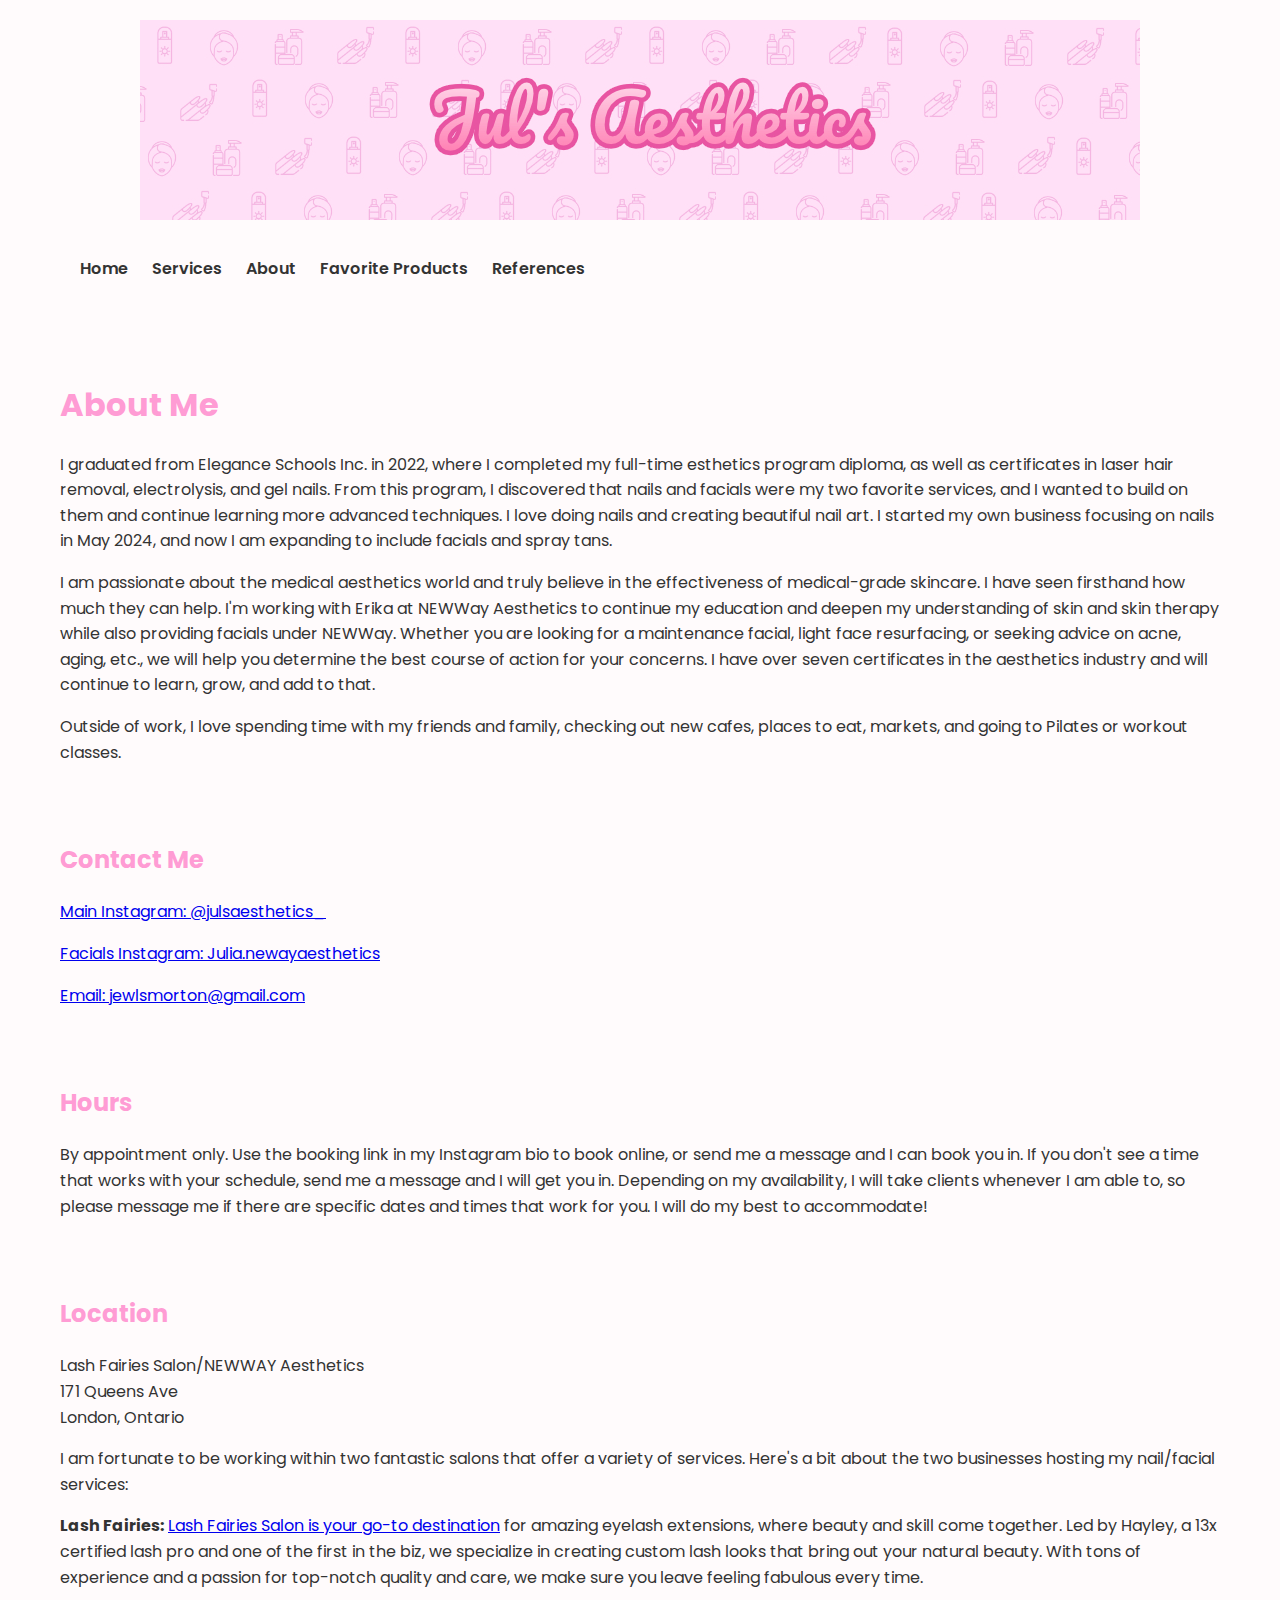
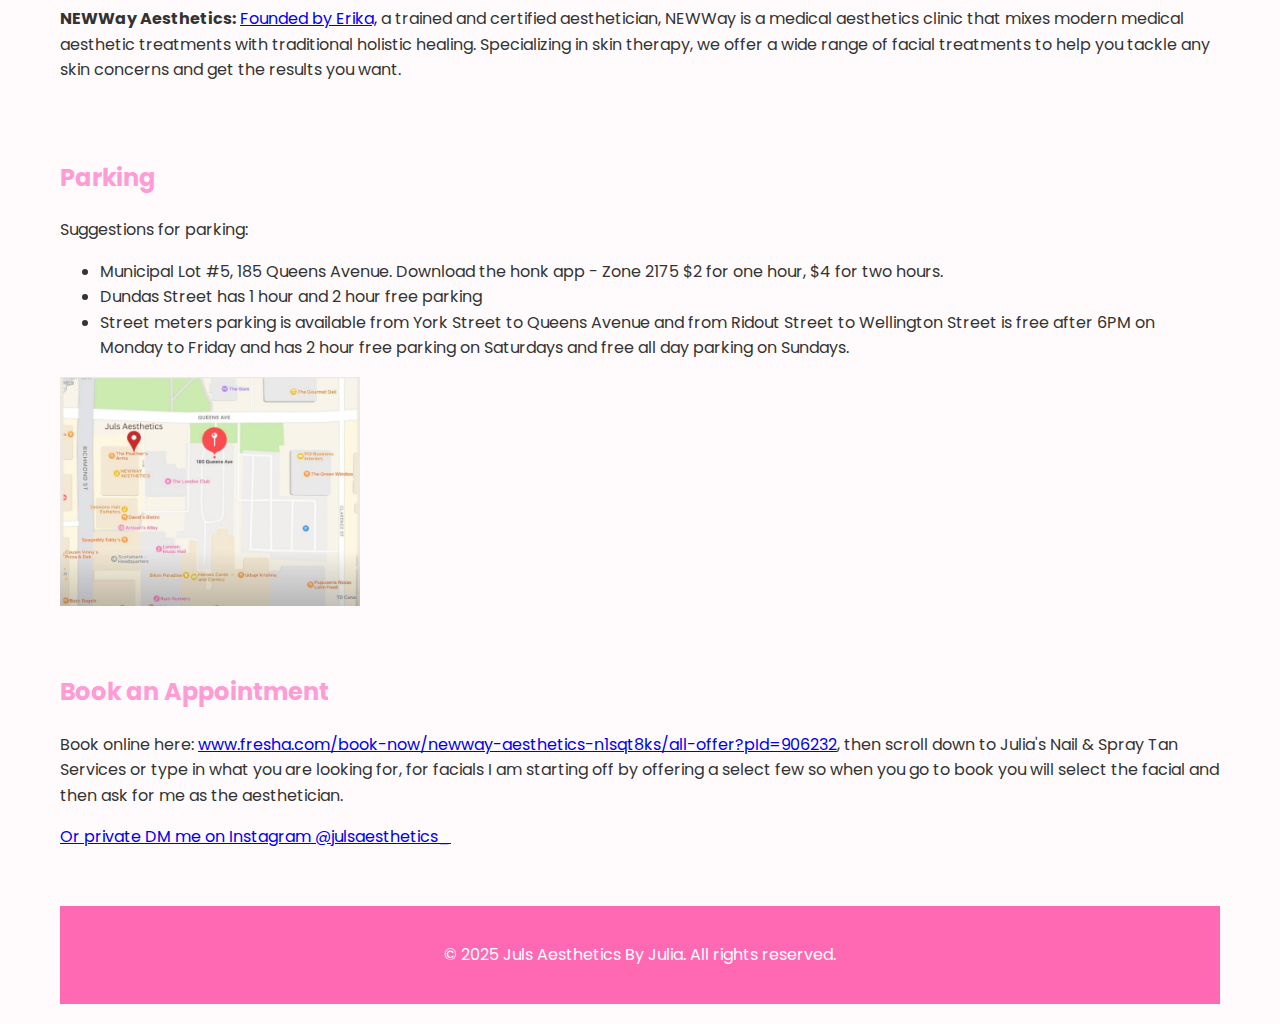
==== about.html @ 84e5ffc4 "added banner to all pages, alt texts, hover tag" ====
<!DOCTYPE html>
<html lang="en">
<head>
    <meta charset="UTF-8">
    <meta name="viewport" content="width=device-width, initial-scale=1.0">
    <link rel="stylesheet" href="styles.css">
    <link href="https://fonts.googleapis.com/css2?family=Poppins:wght@300;400;600;700&display=swap" rel="stylesheet">
</head>

<body>
    <table>
        <tr>
            <td colspan="2">
                <header>
                    <table>
                        <tr>
                            <img src="images/Banner.jpg" alt="Juls Aesthetics Banner" class="banner">
                            <td>
                                <nav>
                                    <ul>
                                        <li><a href="index.html">Home</a></li>
                                        <li><a href="services.html">Services</a></li>
                                        <li><a href="about.html">About</a></li>
                                        <li><a href="favorite_products.html">Favorite Products</a></li>
                                        <li><a href="references.html">References</a></li>
                                    </ul>
                                </nav>
                            </td>
                        </tr>
                    </table>
                </header>
            </td>
        </tr>
                    <tr>
                        <td colspan="2">
                            <h1>About Me</h1>
                            <p>I graduated from Elegance Schools Inc. in 2022, where I completed my full-time esthetics program diploma, as well as certificates in laser hair removal, electrolysis, and gel nails. From this program, I discovered that nails and facials were my two favorite services, and I wanted to build on them and continue learning more advanced techniques. I love doing nails and creating beautiful nail art. I started my own business focusing on nails in May 2024, and now I am expanding to include facials and spray tans.</p>
                            <p>I am passionate about the medical aesthetics world and truly believe in the effectiveness of medical-grade skincare. I have seen firsthand how much they can help. I'm working with Erika at NEWWay Aesthetics to continue my education and deepen my understanding of skin and skin therapy while also providing facials under NEWWay. Whether you are looking for a maintenance facial, light face resurfacing, or seeking advice on acne, aging, etc., we will help you determine the best course of action for your concerns. I have over seven certificates in the aesthetics industry and will continue to learn, grow, and add to that.</p>
                            <p>Outside of work, I love spending time with my friends and family, checking out new cafes, places to eat, markets, and going to Pilates or workout classes.</p>
                        </td>
                    </tr>
                    <tr>
                        <td colspan="2">
                            <h2>Contact Me</h2>
                            <p><a href="https://www.instagram.com/julsaesthetics_/">Main Instagram: @julsaesthetics_</a></p>
                            <p><a href="https://www.instagram.com/julia.newwayaesthetics/">Facials Instagram: Julia.newayaesthetics</a></p>
                            <p><a href="mailto:jewlsmorton@gmail.com">Email: jewlsmorton@gmail.com</a></p>
                        </td>
                    </tr>
                    <tr>
                        <td colspan="2">
                            <h2>Hours</h2>
                            <p>By appointment only. Use the booking link in my Instagram bio to book online, or send me a message and I can book you in. If you don't see a time that works with your schedule, send me a message and I will get you in. Depending on my availability, I will take clients whenever I am able to, so please message me if there are specific dates and times that work for you. I will do my best to accommodate!</p>
                        </td>
                    </tr>
                    <tr>
                        <td colspan="2">
                            <h2>Location</h2>
                            <p>Lash Fairies Salon/NEWWAY Aesthetics<br>
                            171 Queens Ave<br>
                            London, Ontario</p>
                            <p>I am fortunate to be working within two fantastic salons that offer a variety of services. Here's a bit about the two businesses hosting my nail/facial services:</p>
                            <p><strong>Lash Fairies:</strong> <a href="https://www.instagram.com/lashfairiessalon/">Lash Fairies Salon is your go-to destination</a> for amazing eyelash extensions, where beauty and skill come together. Led by Hayley, a 13x certified lash pro and one of the first in the biz, we specialize in creating custom lash looks that bring out your natural beauty. With tons of experience and a passion for top-notch quality and care, we make sure you leave feeling fabulous every time.</p>
                            <p><strong>NEWWay Aesthetics:</strong> <a href="https://www.instagram.com/newwayaesthetics/">Founded by Erika,</a> a trained and certified aesthetician, NEWWay is a medical aesthetics clinic that mixes modern medical aesthetic treatments with traditional holistic healing. Specializing in skin therapy, we offer a wide range of facial treatments to help you tackle any skin concerns and get the results you want.</p>
                        </td>
                    </tr>
                    <tr>
                        <td colspan="2">
                            <h2>Parking</h2>
                            <p>Suggestions for parking:</p>
                            <ul>
                                <li>Municipal Lot #5, 185 Queens Avenue. Download the honk app - Zone 2175 $2 for one hour, $4 for two hours.</li>
                                <li>Dundas Street has 1 hour and 2 hour free parking</li>
                                <li>Street meters parking is available from York Street to Queens Avenue and from Ridout Street to Wellington Street is free after 6PM on Monday to Friday and has 2 hour free parking on Saturdays and free all day parking on Sundays.</li>
                            </ul>
                            <img src="images/ParkingInformation.png" alt="Parking Map" class="parking-image" width="300px">
                        </td>
                    </tr>
                    <tr>
                        <td colspan="2">
                            <h2>Book an Appointment</h2>
                            <p>Book online here: <a href="https://www.fresha.com/book-now/newway-aesthetics-n1sqt8ks/all-offer?pId=906232">www.fresha.com/book-now/newway-aesthetics-n1sqt8ks/all-offer?pId=906232</a>, then scroll down to Julia's Nail & Spray Tan Services or type in what you are looking for, for facials I am starting off by offering a select few so when you go to book you will select the facial and then ask for me as the aesthetician.</p>
                            <p><a href="https://www.instagram.com/julsaesthetics_/">Or private DM me on Instagram @julsaesthetics_</a></p>
                        </td>
                    </tr>
                    <tr>
                        <td colspan="2">
                            <footer>
                                <p>&copy; 2025 Juls Aesthetics By Julia. All rights reserved.</p>
                            </footer>
                        </td>
                    </tr>
                </table>
            </body>
            </html>
</html>
---- styles.css ----
body {
    font-family: 'Poppins', sans-serif;
    line-height: 1.6;
    color: #333;
    background-color: #fffbfc;
    margin: 0;
    padding: 0;
}

table {
    width: 100%;
    max-width: 1200px;
    margin: 0 auto;
    border-collapse: collapse;
}

td {
    padding: 20px;
    vertical-align: top;
}
/* 
header {
    background-color: white;
    box-shadow: 0 2px 10px rgba(0, 0, 0, 0.1);
} */

.banner {
    width: 1000px;
    display: block;
    object-fit: cover;
    margin: auto;
}   

.logo {
    width: 80px;
    height: auto;
}

nav ul {
    list-style-type: none;
    padding: 0;
}

nav ul li {
    display: inline;
    margin-right: 20px;
}

nav ul li a {
    color: #333;
    text-decoration: none;
    font-weight: 600;
}

h1, h2 {
    color: #ff9cd4;
}

a.references {
    font-family: 'Poppins', sans-serif;
    color: #dc70ad;
}


.welcome-text {
    font-size: 2.5em;
    font-weight: 700;

}

.welcome-block {
    padding-right: 130px;
}

.mystoryheading { 
    padding-top: 30px;
}

.button {
    display: inline-block;
    padding: 12px 24px;
    background-color: #FF69B4;
    color: white;
    text-decoration: none;
    border-radius: 30px;
    font-weight: 600;
    margin-right: 15px;
}

.slider {
    width: 400px;
    height: 400px;
    position: absolute;
    overflow: hidden;
    border-radius: 20px;
    margin-left: 60px;
    box-shadow: 0 10px 20px rgba(0, 0, 0, 0.2);
}

.slider img {
    position: absolute;
    top: 0;
    left: 0;
    width: 100%;
    height: 100%;
    object-fit: cover;
    opacity: 0;
    transition: opacity 0.5s ease-in-out;
}

.slider img.active {
    opacity: 1;
}

.services-table {
    width: 200px;
    float: right; /* Moves it to the right */
    border-spacing: 15px;
    border-collapse: separate;
}

.service-item {
    background-color: white;
    padding: 20px;
    border-radius: 10px;
    width: 100px;
    height: 100px;
    text-align: center;
    box-shadow: 0 4px 6px rgba(0, 0, 0, 0.1);
}

.testimonial {
    background-color: white;
    padding: 15px;
    border-radius: 10px; /* This applies rounded corners */
    box-shadow: 0 4px 6px rgba(0, 0, 0, 0.1);
    margin-bottom: 20px; /* Adds space between testimonials */
    text-align: center; /* Centers text */
}

.testimonials {
    border-spacing: 30px; /* Correct way to add spacing between cells */
    border-radius: 15px; /* Ensures rounded corners */
    overflow: hidden;
    border-collapse: separate; /* Ensures border-radius works */
    padding: 10px;
}

.testimonial-heading {
    font-weight: 550;
    font-style: italic;
}

.contact-info {
    background-color: white;
    padding: 30px;
    border-radius: 10px;
    box-shadow: 0 4px 6px rgba(0, 0, 0, 0.1);
}

footer {
    background-color: #FF69B4;
    color: white;
    text-align: center;
    padding: 20px 0;
}
.product-list {
    list-style-type: none;
    padding: 0;
}

.product-list li {
    margin-bottom: 20px;
}

.product-list a {
    color: #FF69B4;
    text-decoration: none;
    font-weight: 600;
}

.product-list a:hover {
    text-decoration: underline;
}

.nail-wrapper {
    width: 300px;
    height: 300px;
    overflow: hidden; /* Hides the overflow part of the image */
    display: flex;
    justify-content: center;
    align-items: center;
}

.nail-wrapper img {
    width: 100%;
    height: 100%;
    object-fit: cover; /* Ensures the image covers the area while cropping */
}

.hover:hover {
    transform: scale(1.05);
    transition: transform 0.3s ease-in-out;
}
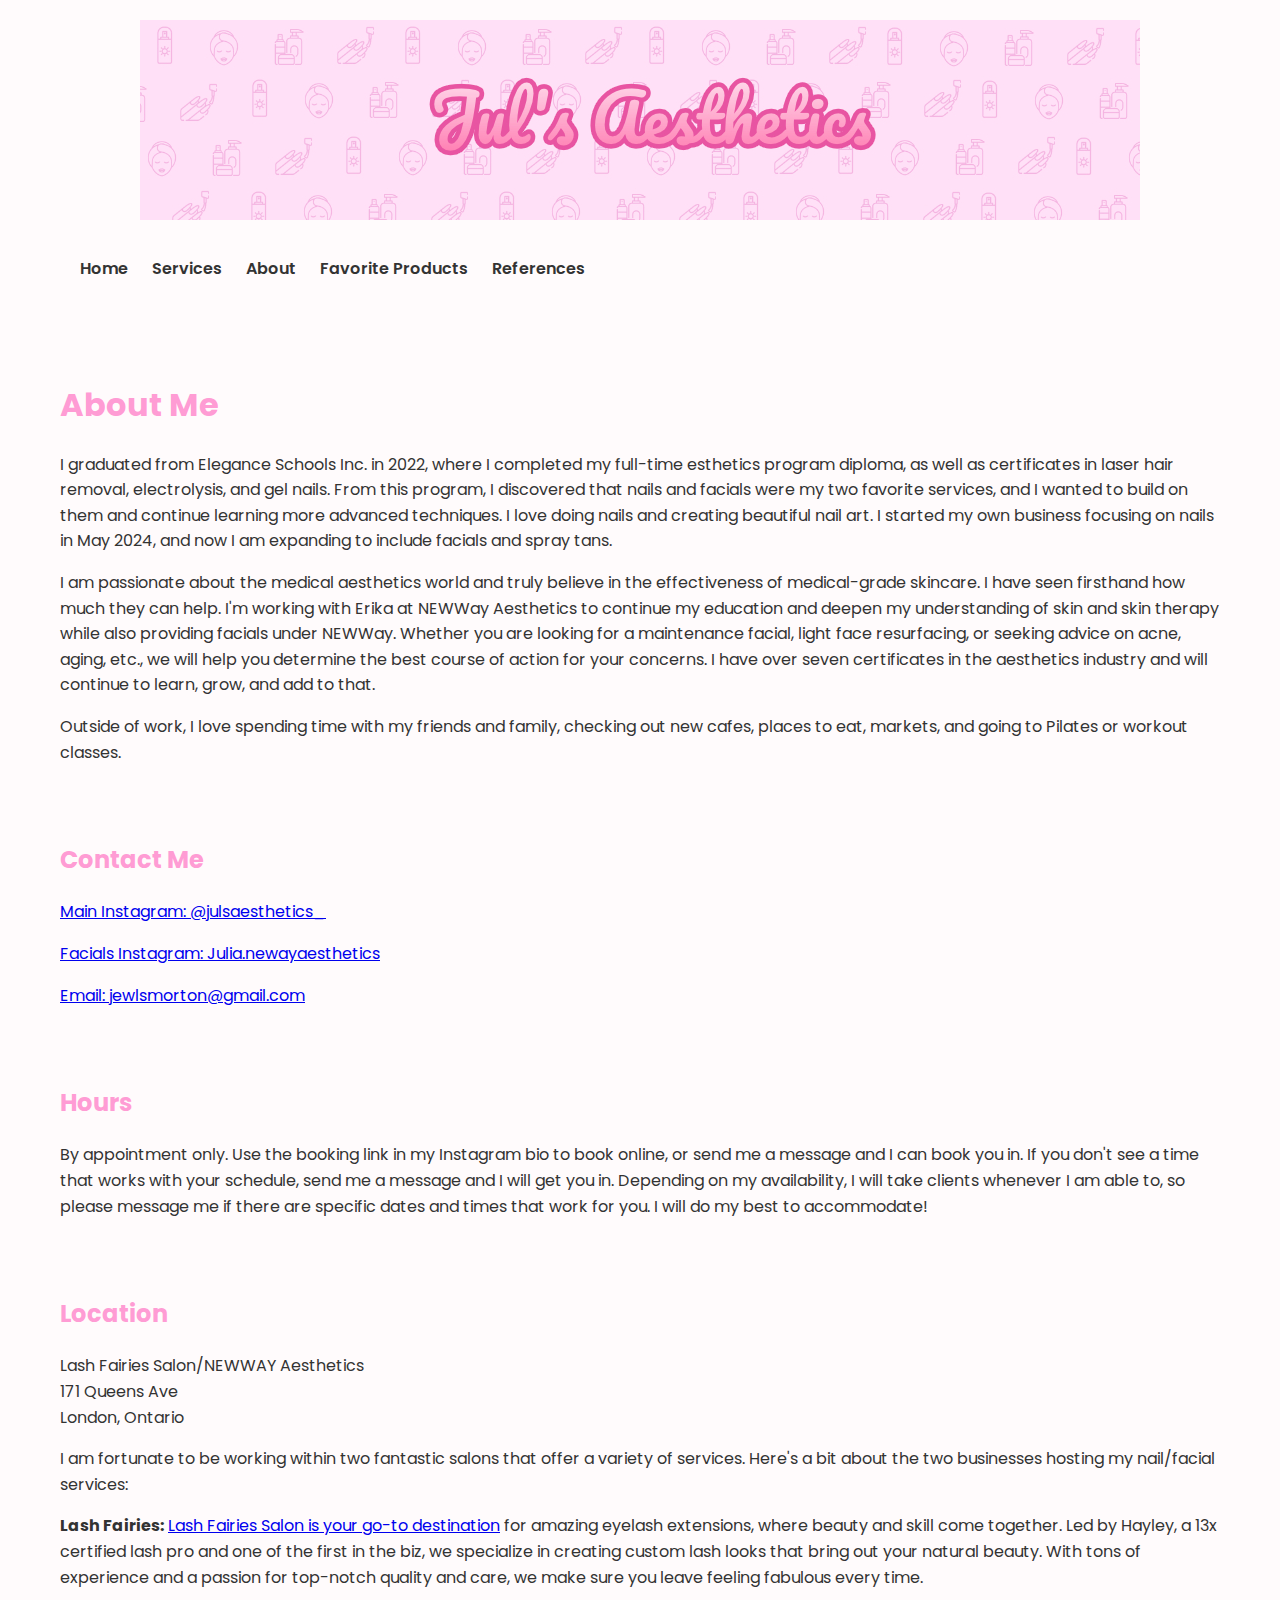
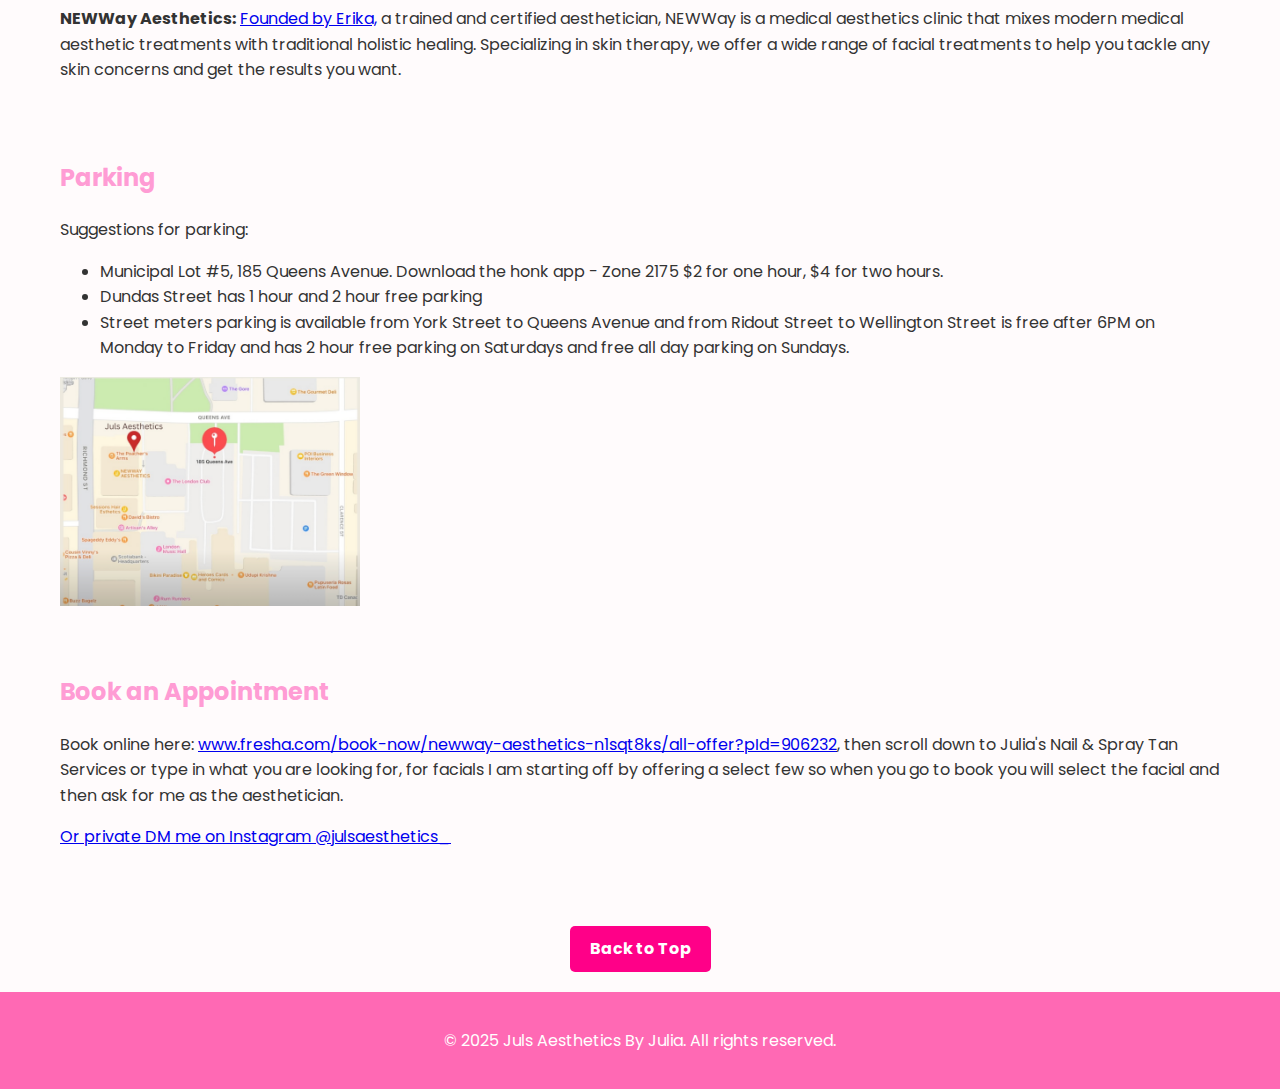
==== commit 7391a55d: "Updated links to open in new tab" ====
--- a/about.html
+++ b/about.html
@@ -4,6 +4,9 @@
     <meta charset="UTF-8">
     <meta name="viewport" content="width=device-width, initial-scale=1.0">
     <link rel="stylesheet" href="styles.css">
+    <title>About | Juls Aesthetics</title>
+    <link rel="icon" type="image/x-icon" href="images/favicon.ico">
+    <body id="top">
     <link href="https://fonts.googleapis.com/css2?family=Poppins:wght@300;400;600;700&display=swap" rel="stylesheet">
 </head>
 
@@ -42,8 +45,8 @@
                     <tr>
                         <td colspan="2">
                             <h2>Contact Me</h2>
-                            <p><a href="https://www.instagram.com/julsaesthetics_/">Main Instagram: @julsaesthetics_</a></p>
-                            <p><a href="https://www.instagram.com/julia.newwayaesthetics/">Facials Instagram: Julia.newayaesthetics</a></p>
+                            <p><a href="https://www.instagram.com/julsaesthetics_/" target="_blank">Main Instagram: @julsaesthetics_</a></p>
+                            <p><a href="https://www.instagram.com/julia.newwayaesthetics/" target="_blank">Facials Instagram: Julia.newayaesthetics</a></p>
                             <p><a href="mailto:jewlsmorton@gmail.com">Email: jewlsmorton@gmail.com</a></p>
                         </td>
                     </tr>
@@ -60,8 +63,8 @@
                             171 Queens Ave<br>
                             London, Ontario</p>
                             <p>I am fortunate to be working within two fantastic salons that offer a variety of services. Here's a bit about the two businesses hosting my nail/facial services:</p>
-                            <p><strong>Lash Fairies:</strong> <a href="https://www.instagram.com/lashfairiessalon/">Lash Fairies Salon is your go-to destination</a> for amazing eyelash extensions, where beauty and skill come together. Led by Hayley, a 13x certified lash pro and one of the first in the biz, we specialize in creating custom lash looks that bring out your natural beauty. With tons of experience and a passion for top-notch quality and care, we make sure you leave feeling fabulous every time.</p>
-                            <p><strong>NEWWay Aesthetics:</strong> <a href="https://www.instagram.com/newwayaesthetics/">Founded by Erika,</a> a trained and certified aesthetician, NEWWay is a medical aesthetics clinic that mixes modern medical aesthetic treatments with traditional holistic healing. Specializing in skin therapy, we offer a wide range of facial treatments to help you tackle any skin concerns and get the results you want.</p>
+                            <p><strong>Lash Fairies:</strong> <a href="https://www.instagram.com/lashfairiessalon/" target="_blank">Lash Fairies Salon is your go-to destination</a> for amazing eyelash extensions, where beauty and skill come together. Led by Hayley, a 13x certified lash pro and one of the first in the biz, we specialize in creating custom lash looks that bring out your natural beauty. With tons of experience and a passion for top-notch quality and care, we make sure you leave feeling fabulous every time.</p>
+                            <p><strong>NEWWay Aesthetics:</strong> <a href="https://www.instagram.com/newwayaesthetics/" target="_blank">Founded by Erika,</a> a trained and certified aesthetician, NEWWay is a medical aesthetics clinic that mixes modern medical aesthetic treatments with traditional holistic healing. Specializing in skin therapy, we offer a wide range of facial treatments to help you tackle any skin concerns and get the results you want.</p>
                         </td>
                     </tr>
                     <tr>
@@ -79,10 +82,20 @@
                     <tr>
                         <td colspan="2">
                             <h2>Book an Appointment</h2>
-                            <p>Book online here: <a href="https://www.fresha.com/book-now/newway-aesthetics-n1sqt8ks/all-offer?pId=906232">www.fresha.com/book-now/newway-aesthetics-n1sqt8ks/all-offer?pId=906232</a>, then scroll down to Julia's Nail & Spray Tan Services or type in what you are looking for, for facials I am starting off by offering a select few so when you go to book you will select the facial and then ask for me as the aesthetician.</p>
-                            <p><a href="https://www.instagram.com/julsaesthetics_/">Or private DM me on Instagram @julsaesthetics_</a></p>
+                            <p>Book online here: <a href="https://www.fresha.com/book-now/newway-aesthetics-n1sqt8ks/all-offer?pId=906232" target="_blank">www.fresha.com/book-now/newway-aesthetics-n1sqt8ks/all-offer?pId=906232</a>, then scroll down to Julia's Nail & Spray Tan Services or type in what you are looking for, for facials I am starting off by offering a select few so when you go to book you will select the facial and then ask for me as the aesthetician.</p>
+                            <p><a href="https://www.instagram.com/julsaesthetics_/" target="_blank">Or private DM me on Instagram @julsaesthetics_</a></p>
                         </td>
                     </tr>
+
+
+                    <table class="back-to-top-table">
+                        <tr>
+                            <td align="center">
+                                <a href="#top" class="back-to-top">Back to Top</a>
+                            </td>
+                        </tr>
+                    </table>
+
                     <tr>
                         <td colspan="2">
                             <footer>
--- a/styles.css
+++ b/styles.css
@@ -202,3 +202,22 @@
     transform: scale(1.05);
     transition: transform 0.3s ease-in-out;
 }
+.back-to-top-table {
+    width: 100%;
+    margin-top: 20px;
+}
+
+.back-to-top {
+    display: inline-block;
+    padding: 10px 20px;
+    background-color: #f08;
+    color: white;
+    text-decoration: none;
+    border-radius: 5px;
+    font-weight: bold;
+    transition: background-color 0.3s ease-in-out;
+}
+
+.back-to-top:hover {
+    background-color: #c06;
+}
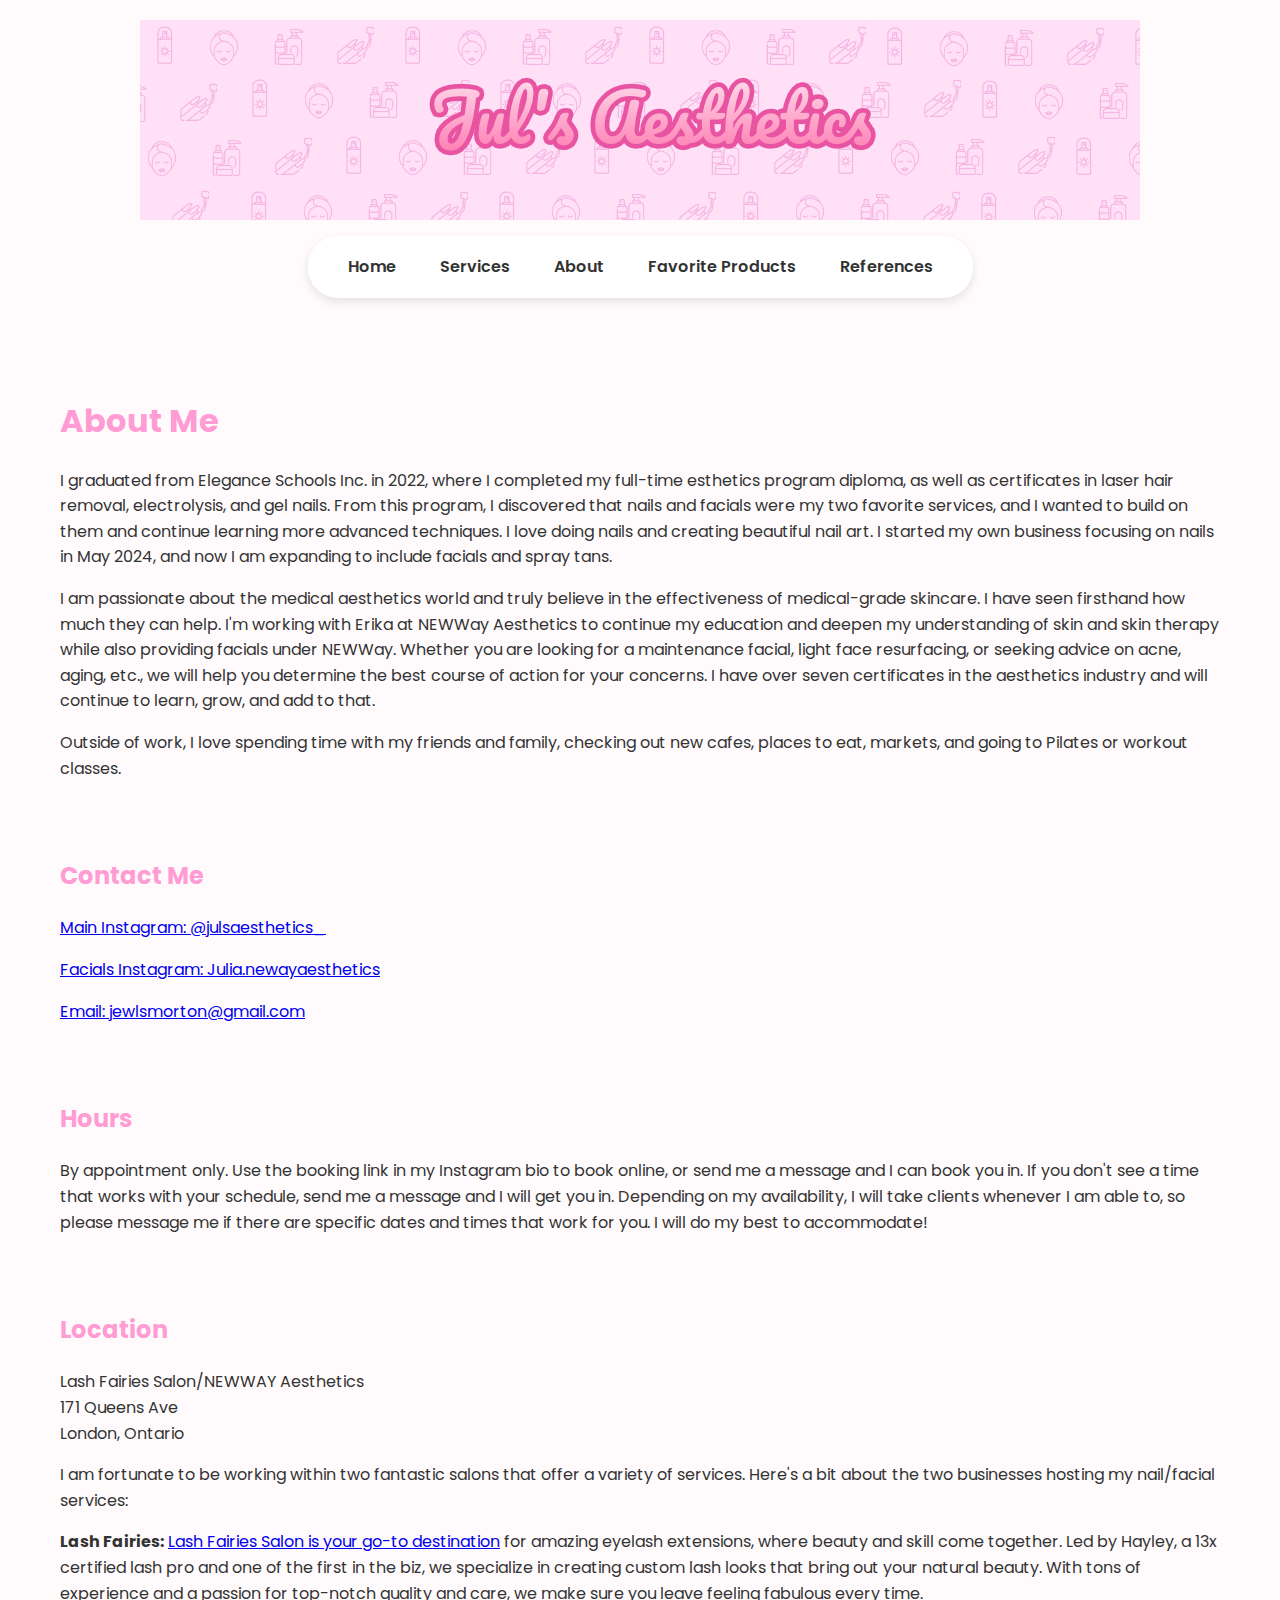
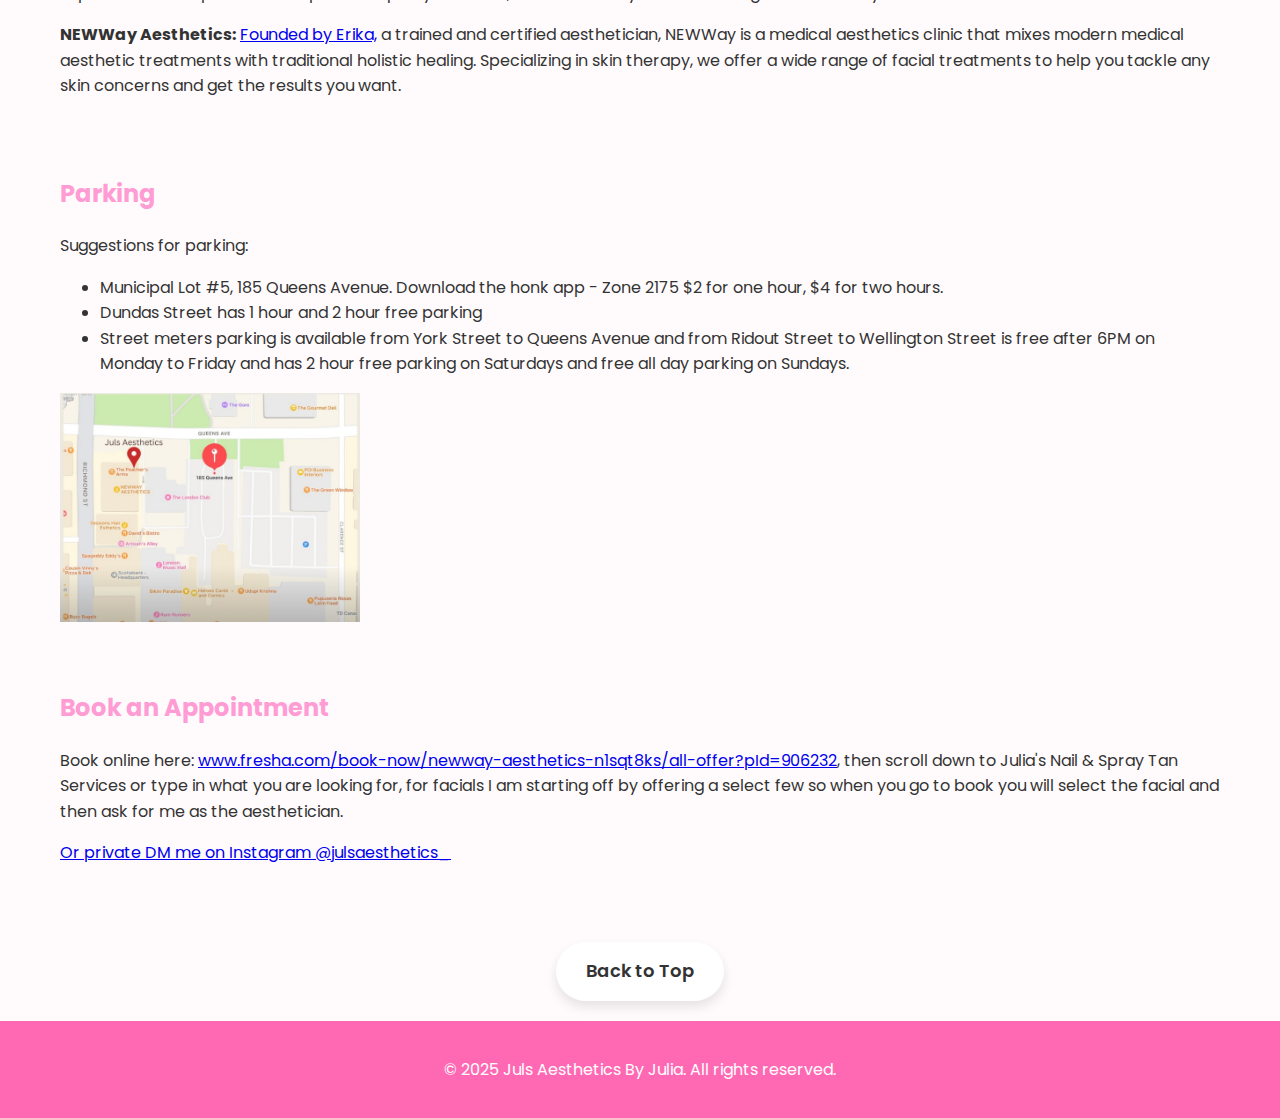
==== commit 30994d6e: "added rollover buttons + beautified it!" ====
--- a/about.html
+++ b/about.html
@@ -19,13 +19,13 @@
                         <tr>
                             <img src="images/Banner.jpg" alt="Juls Aesthetics Banner" class="banner">
                             <td>
-                                <nav>
+                                <nav class="main-nav">
                                     <ul>
-                                        <li><a href="index.html">Home</a></li>
-                                        <li><a href="services.html">Services</a></li>
-                                        <li><a href="about.html">About</a></li>
-                                        <li><a href="favorite_products.html">Favorite Products</a></li>
-                                        <li><a href="references.html">References</a></li>
+                                        <li><a href="#home" class="nav-link">Home</a></li>
+                                        <li><a href="services.html" class="nav-link">Services</a></li>
+                                        <li><a href="about.html" class="nav-link">About</a></li>
+                                        <li><a href="favorite_products.html" class="nav-link">Favorite Products</a></li>
+                                        <li><a href="references.html" class="nav-link">References</a></li>
                                     </ul>
                                 </nav>
                             </td>
--- a/styles.css
+++ b/styles.css
@@ -186,7 +186,7 @@
 .nail-wrapper {
     width: 300px;
     height: 300px;
-    overflow: hidden; /* Hides the overflow part of the image */
+    overflow: hidden; 
     display: flex;
     justify-content: center;
     align-items: center;
@@ -195,7 +195,7 @@
 .nail-wrapper img {
     width: 100%;
     height: 100%;
-    object-fit: cover; /* Ensures the image covers the area while cropping */
+    object-fit: cover;
 }
 
 .hover:hover {
@@ -221,3 +221,59 @@
 .back-to-top:hover {
     background-color: #c06;
 }
+
+.main-nav {
+    text-align: center;
+    padding-top: 0;
+    margin-top: -20px;
+}
+
+.main-nav ul {
+    display: inline-block;
+    background-color: white;
+    border-radius: 30px;
+    padding: 10px 20px;
+    box-shadow: 0 4px 10px rgba(0, 0, 0, 0.1);
+}
+
+.main-nav ul li {
+    display: inline-block;
+    margin: 0 5px;
+}
+
+.nav-link {
+    display: inline-block;
+    color: #333;
+    text-decoration: none;
+    font-weight: 600;
+    padding: 8px 15px;
+    border-radius: 20px;
+    transition: all 0.3s ease;
+}
+
+.nav-link:hover {
+    background-color: #FF69B4;
+    color: white;
+    transform: translateY(-3px);
+    box-shadow: 0 4px 8px rgba(255, 105, 180, 0.3);
+}
+
+.back-to-top {
+    display: inline-block;
+    padding: 15px 30px; /* Increased padding for a larger button */
+    background-color: white;
+    color: #333;
+    text-decoration: none;
+    border-radius: 30px; /* Increased for a more rounded look */
+    font-size: 18px; /* Increased font size */
+    font-weight: 600;
+    box-shadow: 0 6px 12px rgba(0, 0, 0, 0.1);
+    transition: all 0.3s ease;
+}
+
+.back-to-top:hover {
+    background-color: #FF69B4;
+    color: white;
+    transform: translateY(-5px); /* Slightly more lift */
+    box-shadow: 0 6px 12px rgba(255, 105, 180, 0.3);
+}
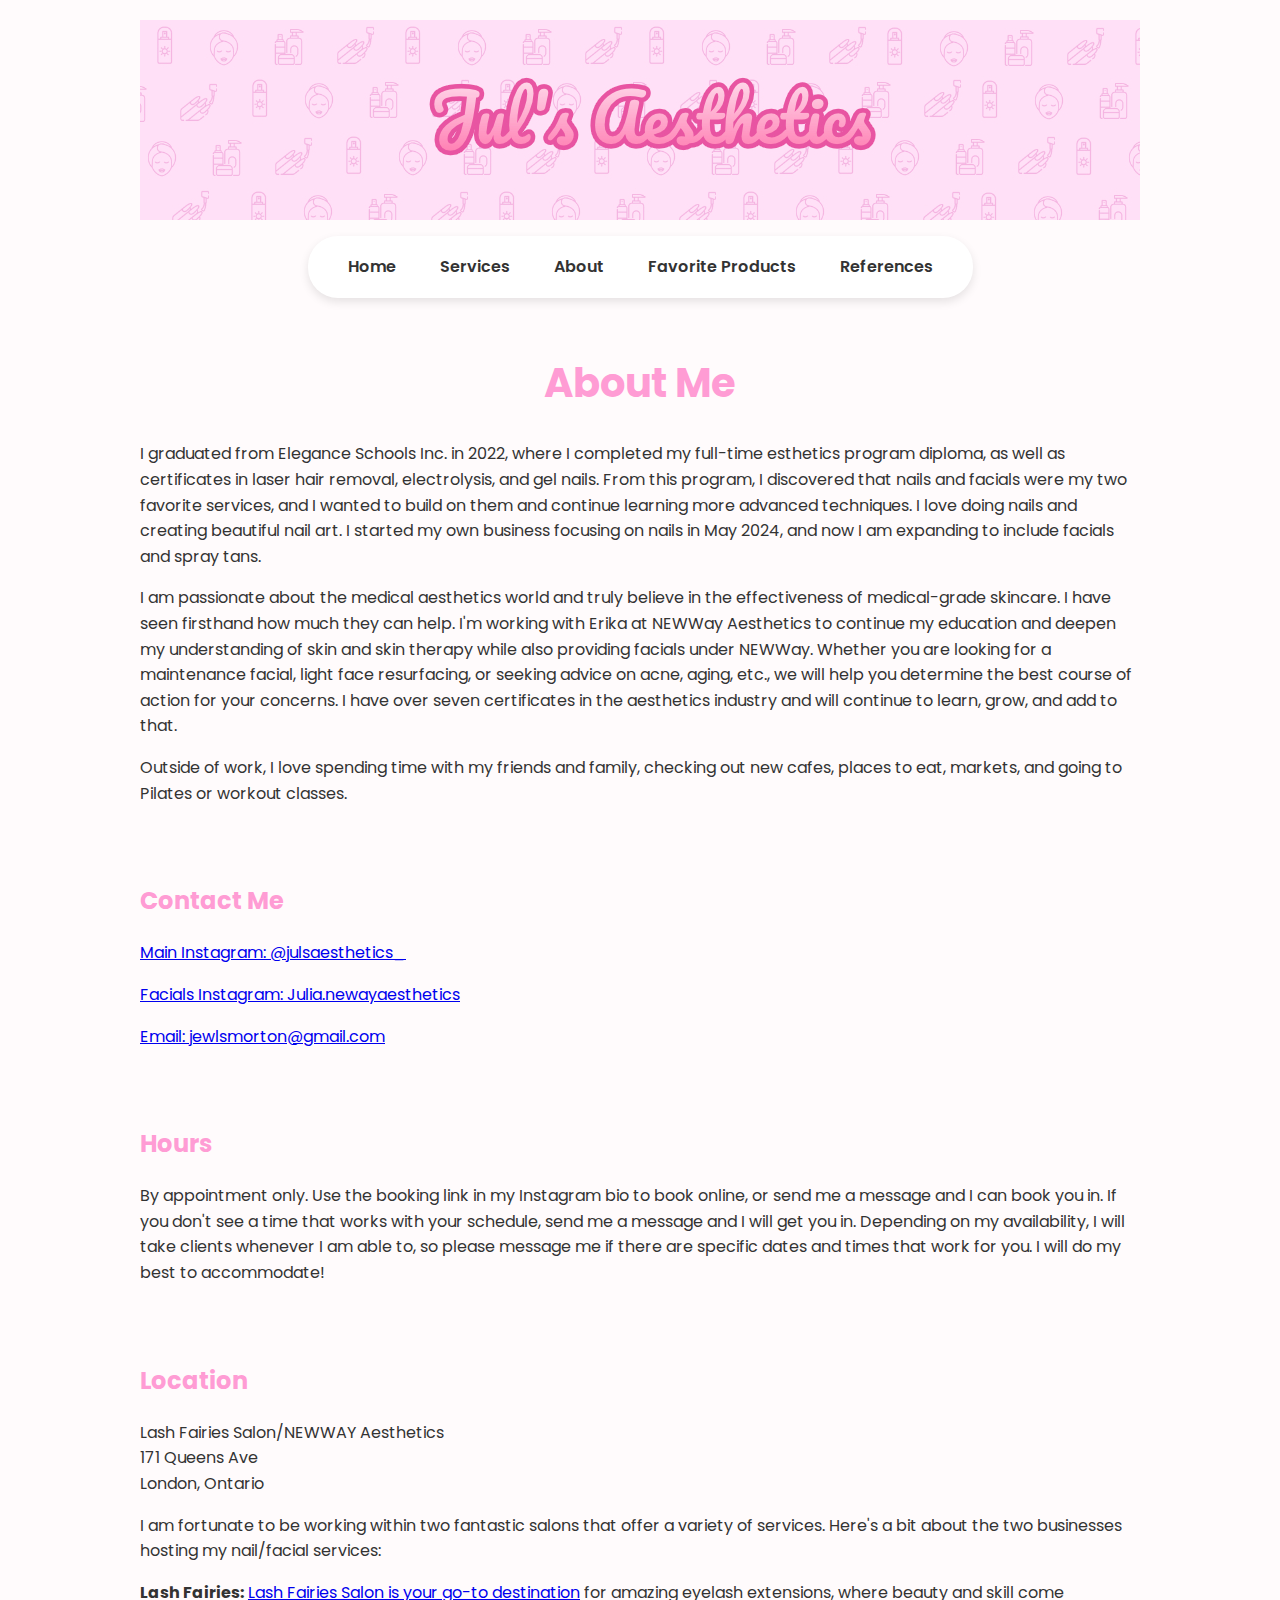
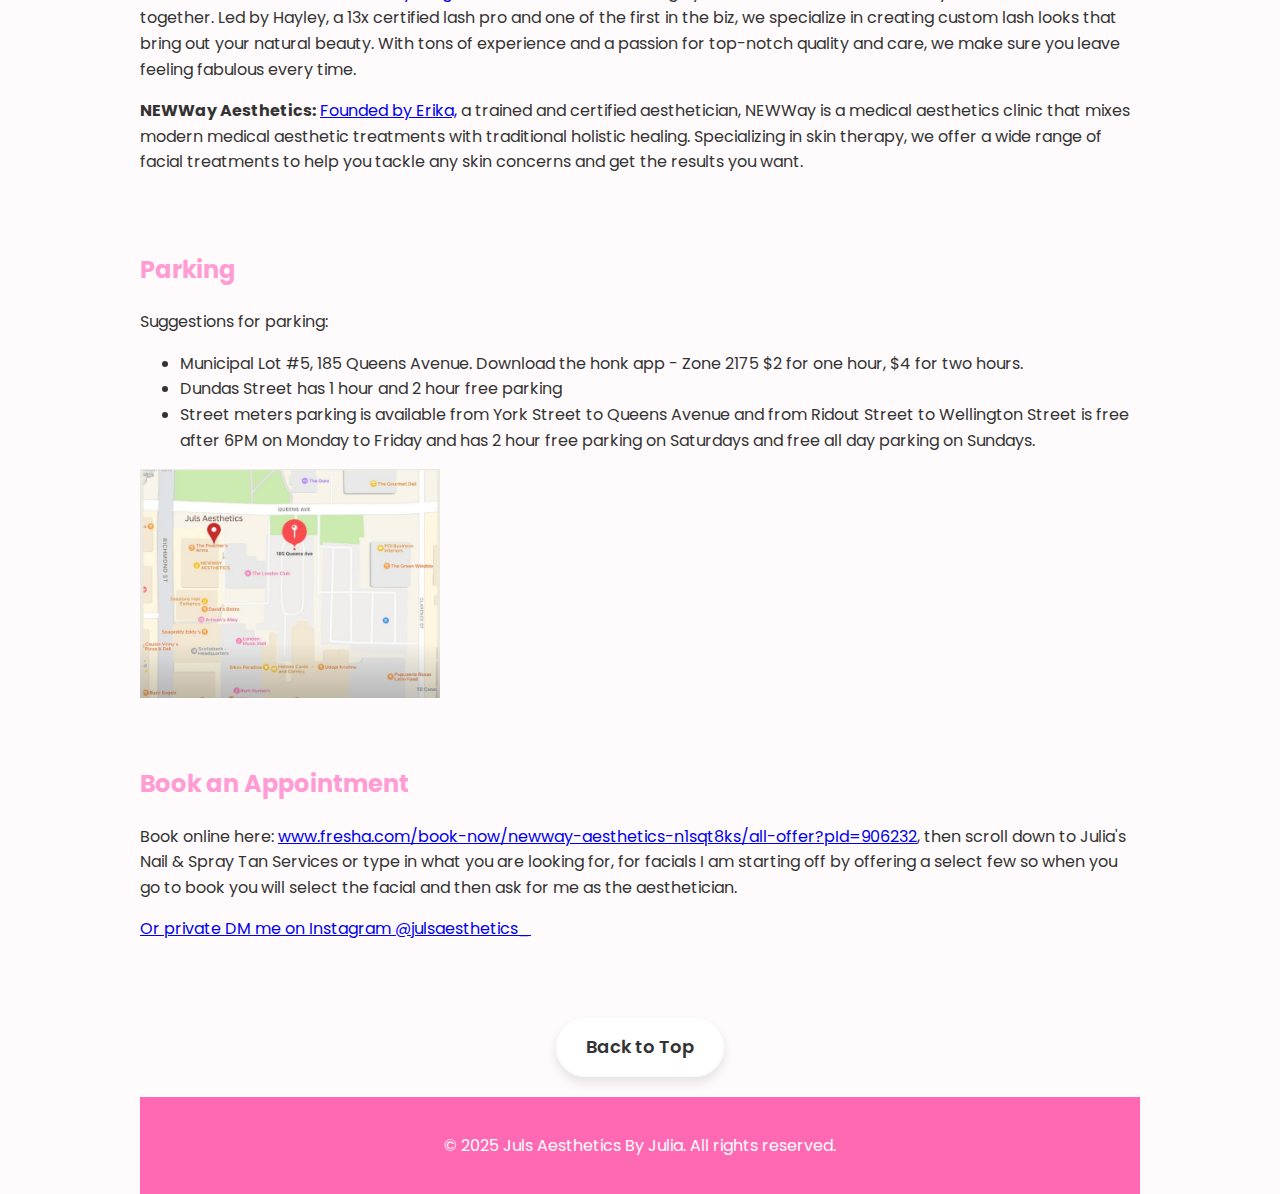
==== commit e0ef3221: "edited table sizes, adjusted CSS for better visual clarity" ====
--- a/about.html
+++ b/about.html
@@ -17,11 +17,11 @@
                 <header>
                     <table>
                         <tr>
-                            <img src="images/Banner.jpg" alt="Juls Aesthetics Banner" class="banner">
+                            <img src="images/Banner.jpg" alt="Juls Aesthetics Banner" class="banner active hover">
                             <td>
                                 <nav class="main-nav">
                                     <ul>
-                                        <li><a href="#home" class="nav-link">Home</a></li>
+                                        <li><a href="index.html" class="nav-link">Home</a></li>
                                         <li><a href="services.html" class="nav-link">Services</a></li>
                                         <li><a href="about.html" class="nav-link">About</a></li>
                                         <li><a href="favorite_products.html" class="nav-link">Favorite Products</a></li>
@@ -36,7 +36,7 @@
         </tr>
                     <tr>
                         <td colspan="2">
-                            <h1>About Me</h1>
+                            <h1 class="header">About Me</h1>
                             <p>I graduated from Elegance Schools Inc. in 2022, where I completed my full-time esthetics program diploma, as well as certificates in laser hair removal, electrolysis, and gel nails. From this program, I discovered that nails and facials were my two favorite services, and I wanted to build on them and continue learning more advanced techniques. I love doing nails and creating beautiful nail art. I started my own business focusing on nails in May 2024, and now I am expanding to include facials and spray tans.</p>
                             <p>I am passionate about the medical aesthetics world and truly believe in the effectiveness of medical-grade skincare. I have seen firsthand how much they can help. I'm working with Erika at NEWWay Aesthetics to continue my education and deepen my understanding of skin and skin therapy while also providing facials under NEWWay. Whether you are looking for a maintenance facial, light face resurfacing, or seeking advice on acne, aging, etc., we will help you determine the best course of action for your concerns. I have over seven certificates in the aesthetics industry and will continue to learn, grow, and add to that.</p>
                             <p>Outside of work, I love spending time with my friends and family, checking out new cafes, places to eat, markets, and going to Pilates or workout classes.</p>
@@ -76,7 +76,7 @@
                                 <li>Dundas Street has 1 hour and 2 hour free parking</li>
                                 <li>Street meters parking is available from York Street to Queens Avenue and from Ridout Street to Wellington Street is free after 6PM on Monday to Friday and has 2 hour free parking on Saturdays and free all day parking on Sundays.</li>
                             </ul>
-                            <img src="images/ParkingInformation.png" alt="Parking Map" class="parking-image" width="300px">
+                            <img src="images/ParkingInformation.png" alt="Parking Map" class="parking-image active hover" width="300px">
                         </td>
                     </tr>
                     <tr>
--- a/styles.css
+++ b/styles.css
@@ -8,21 +8,34 @@
 }
 
 table {
-    width: 100%;
+    width: 1000px !important;
     max-width: 1200px;
     margin: 0 auto;
     border-collapse: collapse;
 }
 
+table * {
+    max-width: 1000px !important;
+}
+
 td {
     padding: 20px;
     vertical-align: top;
-}
-/* 
-header {
-    background-color: white;
-    box-shadow: 0 2px 10px rgba(0, 0, 0, 0.1);
-} */
+    width: 1000px !important;
+    max-width: 1000px !important;
+}
+.td-contact {
+    padding: 0px; 
+    position: relative;
+    text-indent: 10px; /* Moves text closer to the edge */
+}
+
+.td-contact span {
+    display: inline-block;
+    /* padding: 15px 0px;  */
+    padding: 20px 0px;
+}
+
 
 .banner {
     width: 1000px;
@@ -70,6 +83,7 @@
 
 .welcome-block {
     padding-right: 130px;
+    width: 1000px !important;
 }
 
 .mystoryheading { 
@@ -112,6 +126,9 @@
     opacity: 1;
 }
 
+.services {
+    width: 1000px !important;
+}
 .services-table {
     width: 200px;
     float: right; /* Moves it to the right */
@@ -132,7 +149,8 @@
 .testimonial {
     background-color: white;
     padding: 15px;
-    border-radius: 10px; /* This applies rounded corners */
+    width: 1000px !important;
+    border-radius: 24px; /* This applies rounded corners */
     box-shadow: 0 4px 6px rgba(0, 0, 0, 0.1);
     margin-bottom: 20px; /* Adds space between testimonials */
     text-align: center; /* Centers text */
@@ -151,9 +169,22 @@
     font-style: italic;
 }
 
+.contact {
+    /* width: 1000px !important; */
+    max-width: 900px !important;
+    min-width: 100px !important;
+    margin: 0 auto; /* Centers the table */
+    border-collapse: collapse;
+    background-color: white;
+    border-radius: 10px;
+    box-shadow: 0px 0px 10px rgba(0, 0, 0, 0.1);
+    padding: 5px;
+}
+
+
 .contact-info {
-    background-color: white;
-    padding: 30px;
+    width: 90px !important;
+    background-color: white;
     border-radius: 10px;
     box-shadow: 0 4px 6px rgba(0, 0, 0, 0.1);
 }
@@ -161,9 +192,12 @@
 footer {
     background-color: #FF69B4;
     color: white;
+    width: 1000px !important;
     text-align: center;
     padding: 20px 0;
-}
+    margin: 0 auto; /* This centers the block element */
+}
+
 .product-list {
     list-style-type: none;
     padding: 0;
@@ -203,8 +237,8 @@
     transition: transform 0.3s ease-in-out;
 }
 .back-to-top-table {
-    width: 100%;
-    margin-top: 20px;
+    width: 1000px !important;
+        margin-top: 20px;
 }
 
 .back-to-top {
@@ -277,3 +311,153 @@
     transform: translateY(-5px); /* Slightly more lift */
     box-shadow: 0 6px 12px rgba(255, 105, 180, 0.3);
 }
+/* Gallery styling */
+.gallery-container {
+    width: 400px;
+    margin-left: 60px;
+}
+
+.gallery-main {
+    width: 400px;
+    height: 400px;
+    overflow: hidden;
+    border-radius: 20px;
+    box-shadow: 0 10px 20px rgba(0, 0, 0, 0.2);
+    margin-bottom: 15px;
+    position: relative;
+}
+
+.gallery-image {
+    position: absolute;
+    top: 0;
+    left: 0;
+    width: 100%;
+    height: 100%;
+    opacity: 0;
+    transition: opacity 0.3s ease;
+    pointer-events: none;
+}
+
+.gallery-image.active,
+.gallery-image:target {
+    opacity: 1;
+    pointer-events: auto;
+}
+
+/* Hide the active class when any target is selected */
+.gallery-image:target ~ .gallery-image.active:not(:target) {
+    opacity: 0;
+}
+
+.gallery-image img {
+    width: 100%;
+    height: 100%;
+    object-fit: cover;
+}
+
+.gallery-thumbs {
+    display: flex;
+    justify-content: center;
+    gap: 10px;
+    width: auto !important;
+}
+
+.thumb-link {
+    width: 80px;
+    height: 80px;
+    border-radius: 10px;
+    overflow: hidden;
+    display: block;
+    border: 3px solid transparent;
+    transition: all 0.3s ease;
+}
+
+/* Default active state for first thumbnail */
+.thumb-link.active {
+    border-color: #FF69B4;
+}
+
+/* Remove active state from all thumbnails when any image is targeted */
+.gallery-image:target ~ .gallery-thumbs .thumb-link.active {
+    border-color: transparent;
+}
+
+/* Set active state for the thumbnail corresponding to the targeted image */
+#img1:target ~ .gallery-thumbs .thumb-link[href="#img1"],
+#img2:target ~ .gallery-thumbs .thumb-link[href="#img2"],
+#img3:target ~ .gallery-thumbs .thumb-link[href="#img3"] {
+    border-color: #FF69B4;
+}
+
+.thumb-link:hover {
+    transform: translateY(-3px);
+    box-shadow: 0 4px 8px rgba(0, 0, 0, 0.2);
+}
+
+.thumb-img {
+    width: 100%;
+    height: 100%;
+    object-fit: cover;
+}
+
+.header {
+    text-align: center;
+    font-size: 40px;
+    margin-top: -23px;
+}
+
+.testimonials, .back-to-top-table, .services-table, .contact-table {
+    width: 1000px !important;
+    max-width: 1000px;
+}
+
+/* Price section styling with tables */
+.price-container {
+    width: 100%;
+    border-collapse: separate;
+    border-spacing: 20px;
+    margin: 20px 0;
+}
+
+.price-category {
+    background-color: white;
+    border-radius: 15px;
+    box-shadow: 0 4px 10px rgba(0, 0, 0, 0.1);
+    width: 100%;
+    border-collapse: collapse;
+}
+
+.price-heading {
+    color: #FF69B4;
+    margin: 0;
+    padding: 15px 20px;
+    border-bottom: 2px solid #FFC0CB;
+}
+
+.price-list {
+    width: 100%;
+    border-collapse: collapse;
+}
+
+.price-list tr td {
+    padding: 10px 20px;
+    border-bottom: 1px solid #f0f0f0;
+    transition: all 0.3s ease;
+}
+
+.price-list tr:last-child td {
+    border-bottom: none;
+}
+
+.price-list tr:hover td {
+    padding-left: 25px;
+    background-color: #fff5f8;
+}
+
+/* For mobile responsiveness */
+@media (max-width: 768px) {
+    .price-container td {
+        display: block;
+        margin-bottom: 20px;
+    }
+}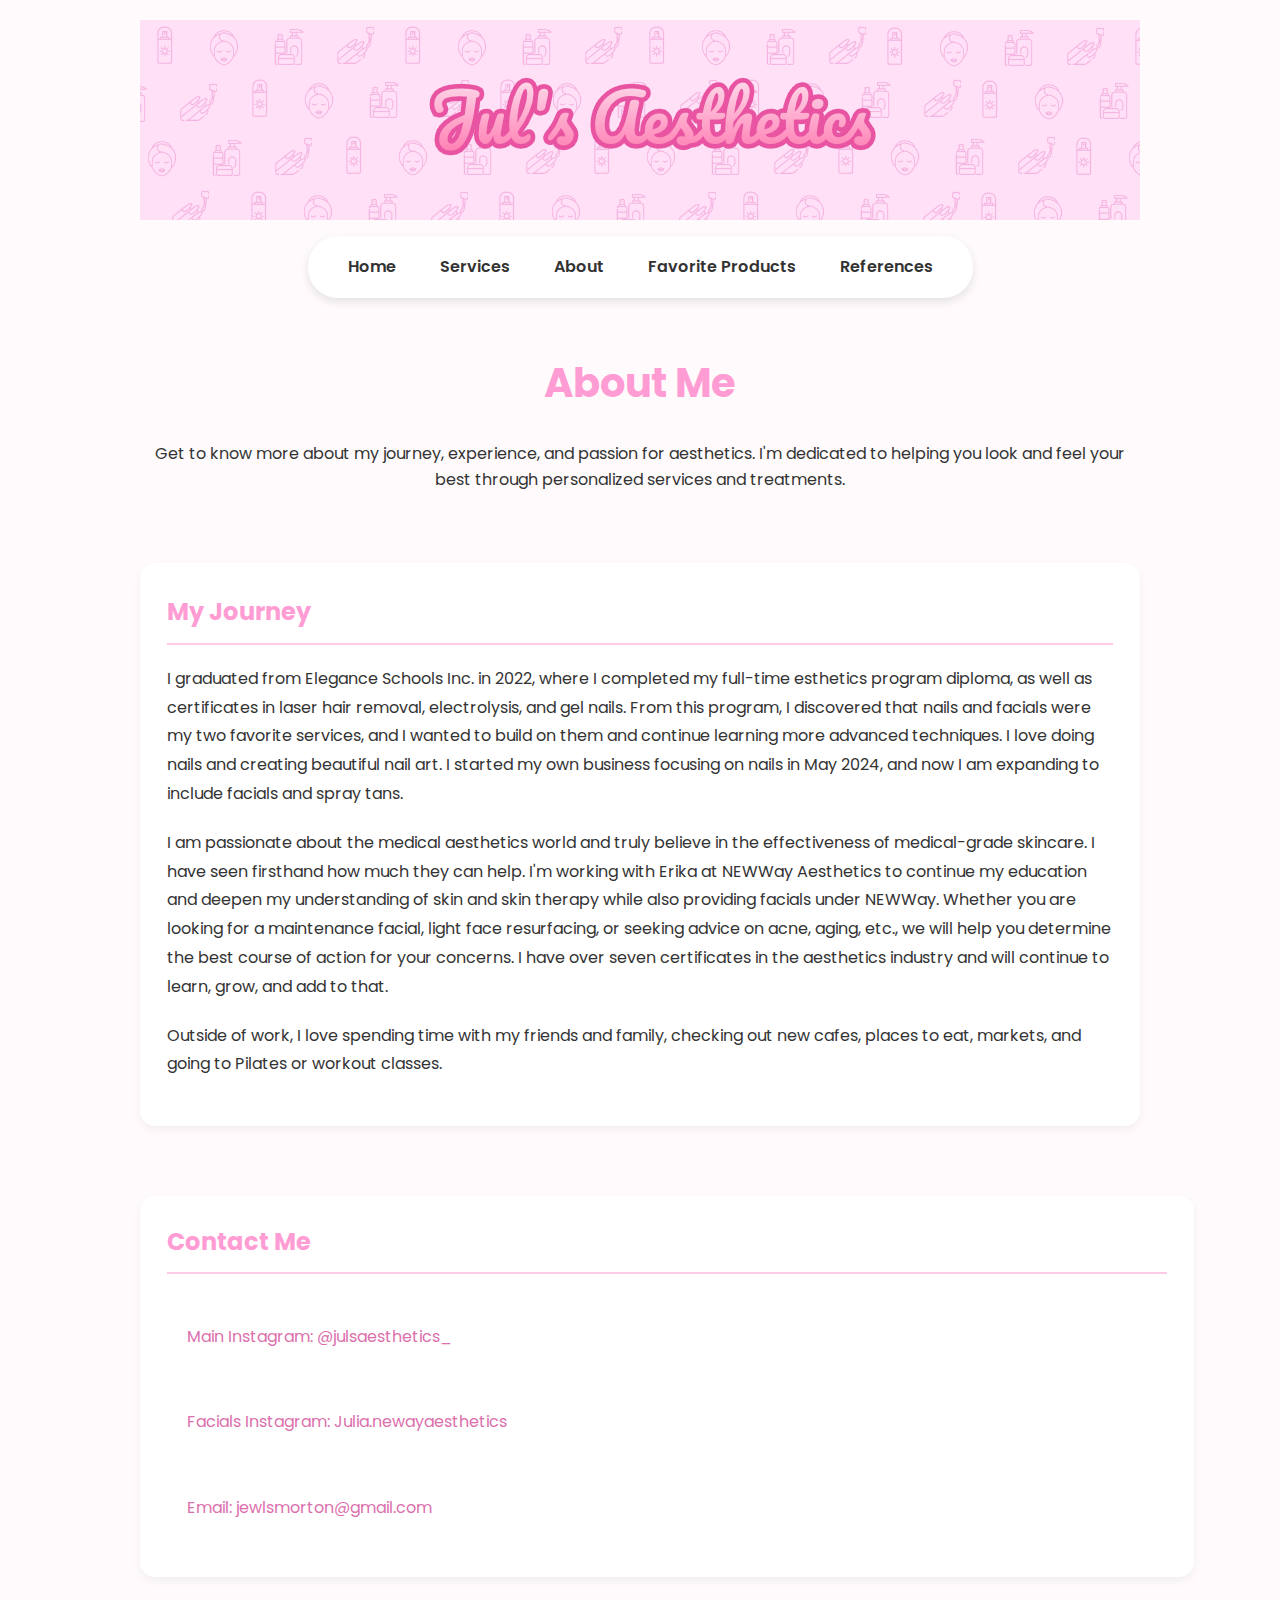
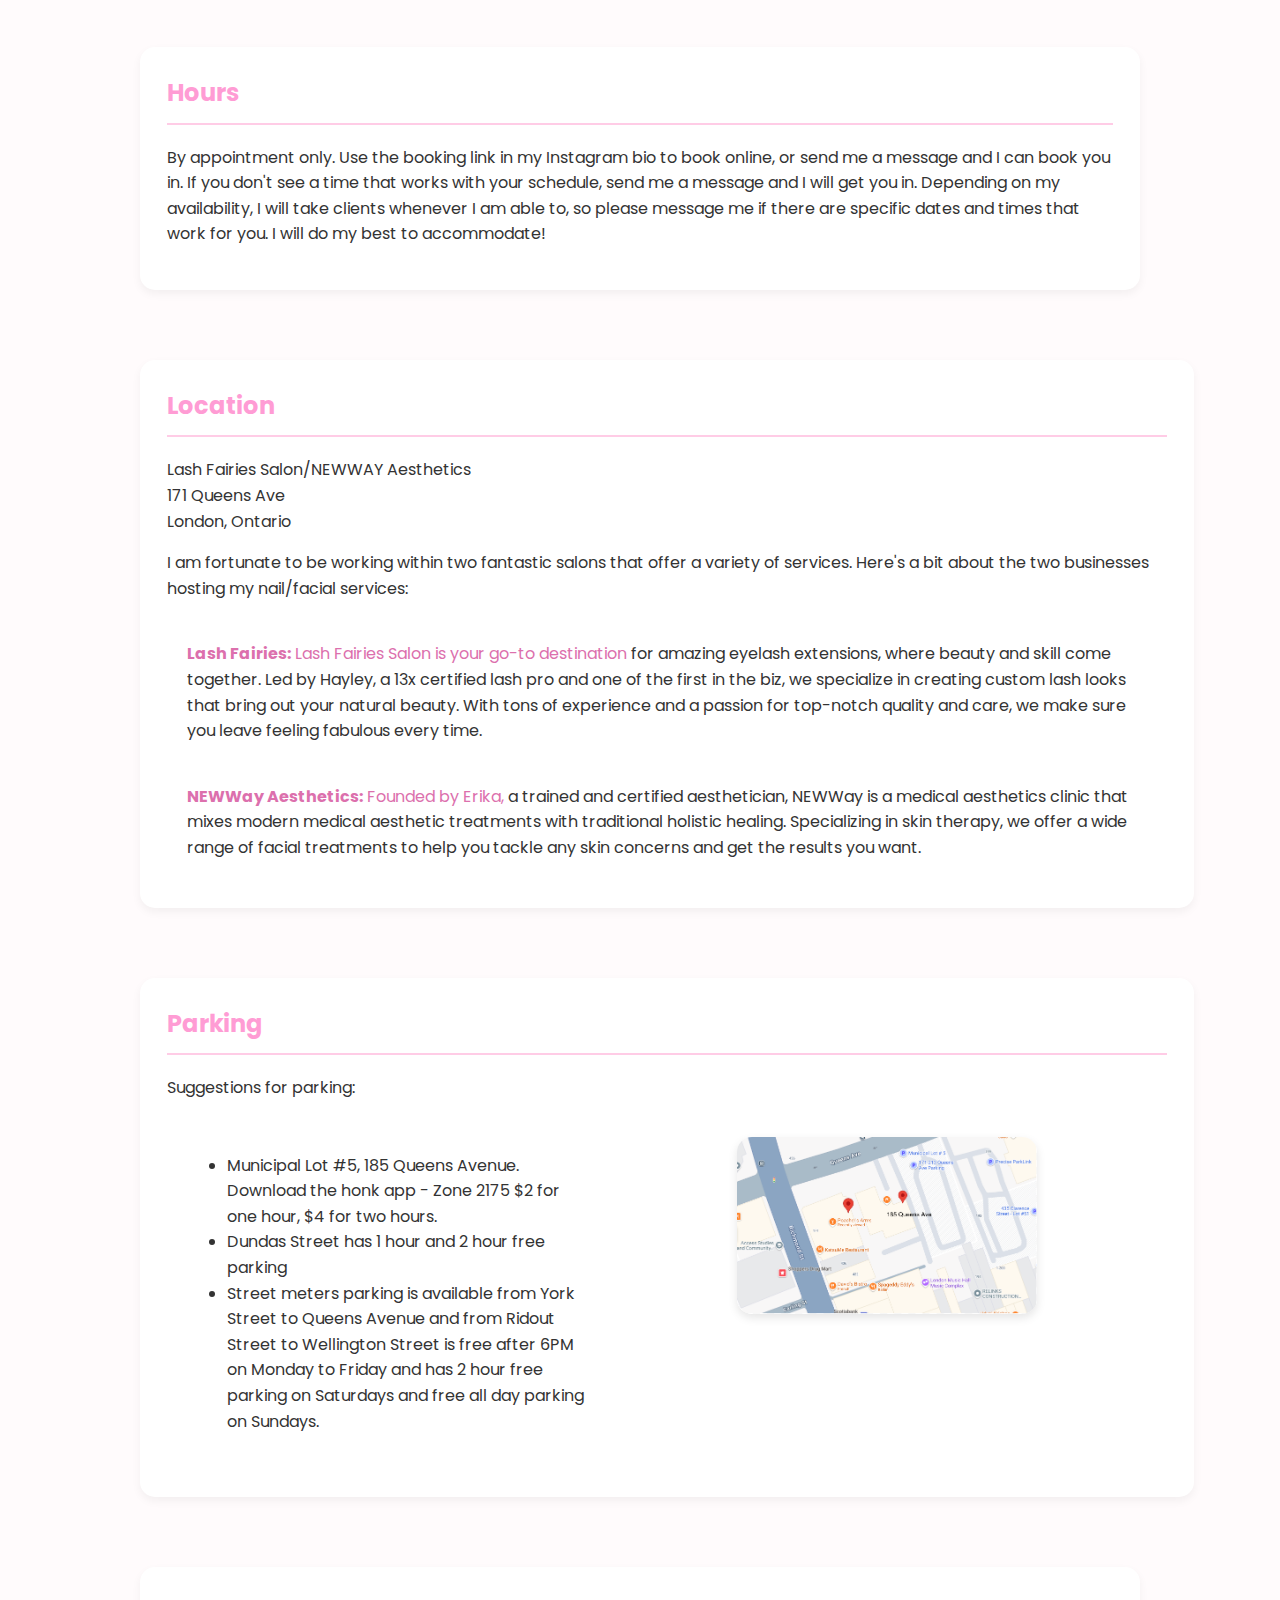
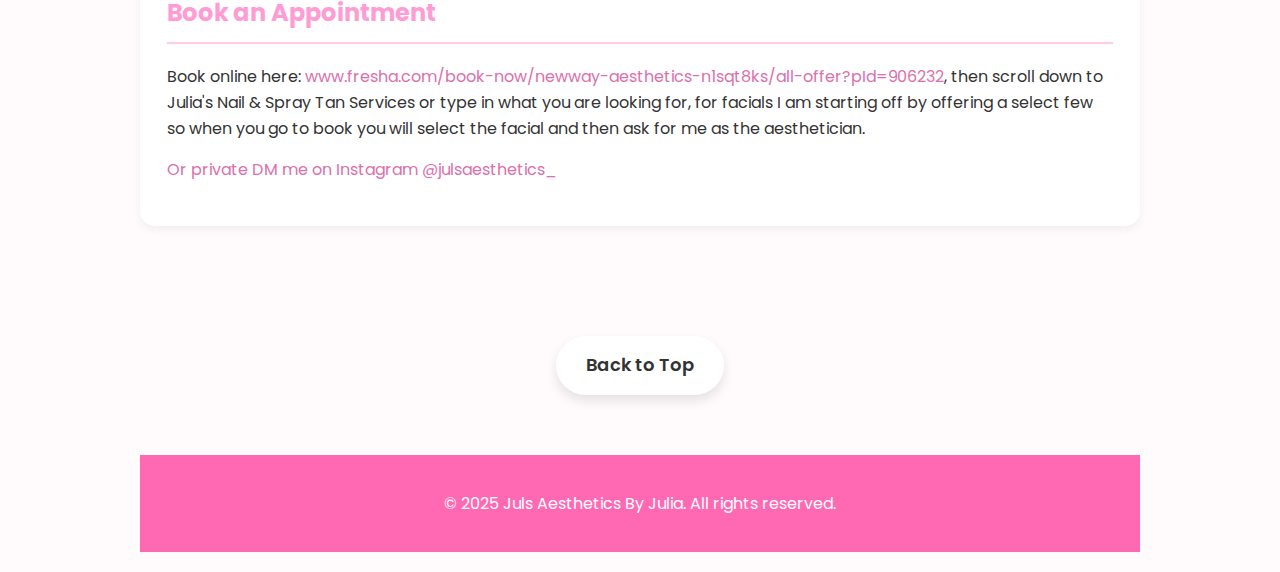
==== commit 3e119799: "eliminated divs / beautified pages" ====
--- a/about.html
+++ b/about.html
@@ -6,18 +6,95 @@
     <link rel="stylesheet" href="styles.css">
     <title>About | Juls Aesthetics</title>
     <link rel="icon" type="image/x-icon" href="images/favicon.ico">
-    <body id="top">
     <link href="https://fonts.googleapis.com/css2?family=Poppins:wght@300;400;600;700&display=swap" rel="stylesheet">
+    <style>
+        .about-content {
+            line-height: 1.8;
+        }
+        
+        .about-content p {
+            margin-bottom: 20px;
+        }
+        
+        .about-section-table {
+            width: 100%;
+            background-color: white;
+            border-radius: 15px;
+            box-shadow: 0 4px 10px rgba(0, 0, 0, 0.05);
+            margin-bottom: 30px;
+            border-collapse: separate;
+        }
+        
+        .about-section-cell {
+            padding: 25px;
+        }
+        
+        .about-section-heading {
+            margin-top: 0;
+            border-bottom: 2px solid #ffcce6;
+            padding-bottom: 10px;
+            margin-bottom: 20px;
+            color: #ff9cd4;
+        }
+        
+        .contact-link {
+            display: block;
+            padding: 10px 0;
+            color: #dc70ad;
+            transition: all 0.3s ease;
+            text-decoration: none;
+        }
+        
+        .contact-link:hover {
+            color: #FF69B4;
+            transform: translateX(5px);
+        }
+        
+        .location-highlight {
+            color: #dc70ad;
+            font-weight: bold;
+        }
+        
+        .parking-image {
+            border-radius: 15px;
+            box-shadow: 0 4px 10px rgba(0, 0, 0, 0.1);
+            max-width: 100%;
+            transition: transform 0.3s ease;
+        }
+        
+        .parking-image:hover {
+            transform: scale(1.05);
+        }
+        
+        .booking-link {
+            word-break: break-all;
+            color: #dc70ad;
+            text-decoration: none;
+            transition: color 0.3s ease;
+        }
+        
+        .booking-link:hover {
+            color: #FF69B4;
+            text-decoration: underline;
+        }
+        
+        .intro-text {
+            max-width: 800px;
+            margin: 0 auto 30px;
+            text-align: center;
+            line-height: 1.6;
+        }
+    </style>
 </head>
 
-<body>
-    <table>
+<body id="top">
+    <table style="width: 1000px;">
         <tr>
             <td colspan="2">
                 <header>
-                    <table>
+                    <table style="width: 1000px;">
                         <tr>
-                            <img src="images/Banner.jpg" alt="Juls Aesthetics Banner" class="banner active hover">
+                            <img src="images/Banner.jpg" alt="Juls Aesthetics Banner" title="Juls Aesthetics Banner" class="banner active hover">
                             <td>
                                 <nav class="main-nav">
                                     <ul>
@@ -34,76 +111,162 @@
                 </header>
             </td>
         </tr>
-                    <tr>
-                        <td colspan="2">
-                            <h1 class="header">About Me</h1>
+        
+        <tr>
+            <td colspan="2">
+                <h1 class="header">About Me</h1>
+                <p class="intro-text">Get to know more about my journey, experience, and passion for aesthetics. I'm dedicated to helping you look and feel your best through personalized services and treatments.</p>
+            </td>
+        </tr>
+        
+        <tr>
+            <td colspan="2">
+                <table class="about-section-table">
+                    <tr>
+                        <td class="about-section-cell about-content">
+                            <h2 class="about-section-heading">My Journey</h2>
                             <p>I graduated from Elegance Schools Inc. in 2022, where I completed my full-time esthetics program diploma, as well as certificates in laser hair removal, electrolysis, and gel nails. From this program, I discovered that nails and facials were my two favorite services, and I wanted to build on them and continue learning more advanced techniques. I love doing nails and creating beautiful nail art. I started my own business focusing on nails in May 2024, and now I am expanding to include facials and spray tans.</p>
                             <p>I am passionate about the medical aesthetics world and truly believe in the effectiveness of medical-grade skincare. I have seen firsthand how much they can help. I'm working with Erika at NEWWay Aesthetics to continue my education and deepen my understanding of skin and skin therapy while also providing facials under NEWWay. Whether you are looking for a maintenance facial, light face resurfacing, or seeking advice on acne, aging, etc., we will help you determine the best course of action for your concerns. I have over seven certificates in the aesthetics industry and will continue to learn, grow, and add to that.</p>
                             <p>Outside of work, I love spending time with my friends and family, checking out new cafes, places to eat, markets, and going to Pilates or workout classes.</p>
                         </td>
                     </tr>
-                    <tr>
-                        <td colspan="2">
-                            <h2>Contact Me</h2>
-                            <p><a href="https://www.instagram.com/julsaesthetics_/" target="_blank">Main Instagram: @julsaesthetics_</a></p>
-                            <p><a href="https://www.instagram.com/julia.newwayaesthetics/" target="_blank">Facials Instagram: Julia.newayaesthetics</a></p>
-                            <p><a href="mailto:jewlsmorton@gmail.com">Email: jewlsmorton@gmail.com</a></p>
-                        </td>
-                    </tr>
-                    <tr>
-                        <td colspan="2">
-                            <h2>Hours</h2>
+                </table>
+            </td>
+        </tr>
+        
+        <tr>
+            <td colspan="2">
+                <table class="about-section-table">
+                    <tr>
+                        <td class="about-section-cell">
+                            <h2 class="about-section-heading">Contact Me</h2>
+                            <table style="width: 100%;">
+                                <tr>
+                                    <td>
+                                        <a href="https://www.instagram.com/julsaesthetics_/" target="_blank" class="contact-link">Main Instagram: @julsaesthetics_</a>
+                                    </td>
+                                </tr>
+                                <tr>
+                                    <td>
+                                        <a href="https://www.instagram.com/julia.newwayaesthetics/" target="_blank" class="contact-link">Facials Instagram: Julia.newayaesthetics</a>
+                                    </td>
+                                </tr>
+                                <tr>
+                                    <td>
+                                        <a href="mailto:jewlsmorton@gmail.com" class="contact-link">Email: jewlsmorton@gmail.com</a>
+                                    </td>
+                                </tr>
+                            </table>
+                        </td>
+                    </tr>
+                </table>
+            </td>
+        </tr>
+        
+        <tr>
+            <td colspan="2">
+                <table class="about-section-table">
+                    <tr>
+                        <td class="about-section-cell">
+                            <h2 class="about-section-heading">Hours</h2>
                             <p>By appointment only. Use the booking link in my Instagram bio to book online, or send me a message and I can book you in. If you don't see a time that works with your schedule, send me a message and I will get you in. Depending on my availability, I will take clients whenever I am able to, so please message me if there are specific dates and times that work for you. I will do my best to accommodate!</p>
                         </td>
                     </tr>
-                    <tr>
-                        <td colspan="2">
-                            <h2>Location</h2>
+                </table>
+            </td>
+        </tr>
+        
+        <tr>
+            <td colspan="2">
+                <table class="about-section-table">
+                    <tr>
+                        <td class="about-section-cell">
+                            <h2 class="about-section-heading">Location</h2>
                             <p>Lash Fairies Salon/NEWWAY Aesthetics<br>
                             171 Queens Ave<br>
                             London, Ontario</p>
                             <p>I am fortunate to be working within two fantastic salons that offer a variety of services. Here's a bit about the two businesses hosting my nail/facial services:</p>
-                            <p><strong>Lash Fairies:</strong> <a href="https://www.instagram.com/lashfairiessalon/" target="_blank">Lash Fairies Salon is your go-to destination</a> for amazing eyelash extensions, where beauty and skill come together. Led by Hayley, a 13x certified lash pro and one of the first in the biz, we specialize in creating custom lash looks that bring out your natural beauty. With tons of experience and a passion for top-notch quality and care, we make sure you leave feeling fabulous every time.</p>
-                            <p><strong>NEWWay Aesthetics:</strong> <a href="https://www.instagram.com/newwayaesthetics/" target="_blank">Founded by Erika,</a> a trained and certified aesthetician, NEWWay is a medical aesthetics clinic that mixes modern medical aesthetic treatments with traditional holistic healing. Specializing in skin therapy, we offer a wide range of facial treatments to help you tackle any skin concerns and get the results you want.</p>
-                        </td>
-                    </tr>
-                    <tr>
-                        <td colspan="2">
-                            <h2>Parking</h2>
+                            
+                            <table style="width: 100%; margin-top: 20px;">
+                                <tr>
+                                    <td style="padding-bottom: 20px;">
+                                        <span class="location-highlight">Lash Fairies:</span> 
+                                        <a href="https://www.instagram.com/lashfairiessalon/" target="_blank" class="booking-link">Lash Fairies Salon is your go-to destination</a> for amazing eyelash extensions, where beauty and skill come together. Led by Hayley, a 13x certified lash pro and one of the first in the biz, we specialize in creating custom lash looks that bring out your natural beauty. With tons of experience and a passion for top-notch quality and care, we make sure you leave feeling fabulous every time.
+                                    </td>
+                                </tr>
+                                <tr>
+                                    <td>
+                                        <span class="location-highlight">NEWWay Aesthetics:</span> 
+                                        <a href="https://www.instagram.com/newwayaesthetics/" target="_blank" class="booking-link">Founded by Erika,</a> a trained and certified aesthetician, NEWWay is a medical aesthetics clinic that mixes modern medical aesthetic treatments with traditional holistic healing. Specializing in skin therapy, we offer a wide range of facial treatments to help you tackle any skin concerns and get the results you want.
+                                    </td>
+                                </tr>
+                            </table>
+                        </td>
+                    </tr>
+                </table>
+            </td>
+        </tr>
+        
+        <tr>
+            <td colspan="2">
+                <table class="about-section-table">
+                    <tr>
+                        <td class="about-section-cell">
+                            <h2 class="about-section-heading">Parking</h2>
                             <p>Suggestions for parking:</p>
-                            <ul>
-                                <li>Municipal Lot #5, 185 Queens Avenue. Download the honk app - Zone 2175 $2 for one hour, $4 for two hours.</li>
-                                <li>Dundas Street has 1 hour and 2 hour free parking</li>
-                                <li>Street meters parking is available from York Street to Queens Avenue and from Ridout Street to Wellington Street is free after 6PM on Monday to Friday and has 2 hour free parking on Saturdays and free all day parking on Sundays.</li>
-                            </ul>
-                            <img src="images/ParkingInformation.png" alt="Parking Map" class="parking-image active hover" width="300px">
-                        </td>
-                    </tr>
-                    <tr>
-                        <td colspan="2">
-                            <h2>Book an Appointment</h2>
-                            <p>Book online here: <a href="https://www.fresha.com/book-now/newway-aesthetics-n1sqt8ks/all-offer?pId=906232" target="_blank">www.fresha.com/book-now/newway-aesthetics-n1sqt8ks/all-offer?pId=906232</a>, then scroll down to Julia's Nail & Spray Tan Services or type in what you are looking for, for facials I am starting off by offering a select few so when you go to book you will select the facial and then ask for me as the aesthetician.</p>
-                            <p><a href="https://www.instagram.com/julsaesthetics_/" target="_blank">Or private DM me on Instagram @julsaesthetics_</a></p>
-                        </td>
-                    </tr>
-
-
-                    <table class="back-to-top-table">
-                        <tr>
-                            <td align="center">
-                                <a href="#top" class="back-to-top">Back to Top</a>
-                            </td>
-                        </tr>
-                    </table>
-
-                    <tr>
-                        <td colspan="2">
-                            <footer>
-                                <p>&copy; 2025 Juls Aesthetics By Julia. All rights reserved.</p>
-                            </footer>
-                        </td>
-                    </tr>
-                </table>
-            </body>
-            </html>
+                            <table style="width: 100%;">
+                                <tr>
+                                    <td style="width: 60%; vertical-align: top;">
+                                        <ul>
+                                            <li>Municipal Lot #5, 185 Queens Avenue. Download the honk app - Zone 2175 $2 for one hour, $4 for two hours.</li>
+                                            <li>Dundas Street has 1 hour and 2 hour free parking</li>
+                                            <li>Street meters parking is available from York Street to Queens Avenue and from Ridout Street to Wellington Street is free after 6PM on Monday to Friday and has 2 hour free parking on Saturdays and free all day parking on Sundays.</li>
+                                        </ul>
+                                    </td>
+                                    <td style="width: 40%; text-align: center;">
+                                        <img src="images/ParkingInformation.png" alt="Parking Map" class="parking-image hover" width="300">
+                                    </td>
+                                </tr>
+                            </table>
+                        </td>
+                    </tr>
+                </table>
+            </td>
+        </tr>
+        
+        <tr>
+            <td colspan="2">
+                <table class="about-section-table">
+                    <tr>
+                        <td class="about-section-cell">
+                            <h2 class="about-section-heading">Book an Appointment</h2>
+                            <p>Book online here: <a href="https://www.fresha.com/book-now/newway-aesthetics-n1sqt8ks/all-offer?pId=906232" target="_blank" class="booking-link">www.fresha.com/book-now/newway-aesthetics-n1sqt8ks/all-offer?pId=906232</a>, then scroll down to Julia's Nail & Spray Tan Services or type in what you are looking for, for facials I am starting off by offering a select few so when you go to book you will select the facial and then ask for me as the aesthetician.</p>
+                            <p><a href="https://www.instagram.com/julsaesthetics_/" target="_blank" class="booking-link">Or private DM me on Instagram @julsaesthetics_</a></p>
+                        </td>
+                    </tr>
+                </table>
+            </td>
+        </tr>
+        
+        <tr>
+            <td colspan="2">
+                <table class="back-to-top-table">
+                    <tr>
+                        <td align="center">
+                            <a href="#top" class="back-to-top">Back to Top</a>
+                        </td>
+                    </tr>
+                </table>
+            </td>
+        </tr>
+        
+        <tr>
+            <td colspan="2">
+                <footer>
+                    <p>&copy; 2025 Juls Aesthetics By Julia. All rights reserved.</p>
+                </footer>
+            </td>
+        </tr>
+    </table>
+</body>
 </html>--- a/styles.css
+++ b/styles.css
@@ -411,53 +411,3 @@
     max-width: 1000px;
 }
 
-/* Price section styling with tables */
-.price-container {
-    width: 100%;
-    border-collapse: separate;
-    border-spacing: 20px;
-    margin: 20px 0;
-}
-
-.price-category {
-    background-color: white;
-    border-radius: 15px;
-    box-shadow: 0 4px 10px rgba(0, 0, 0, 0.1);
-    width: 100%;
-    border-collapse: collapse;
-}
-
-.price-heading {
-    color: #FF69B4;
-    margin: 0;
-    padding: 15px 20px;
-    border-bottom: 2px solid #FFC0CB;
-}
-
-.price-list {
-    width: 100%;
-    border-collapse: collapse;
-}
-
-.price-list tr td {
-    padding: 10px 20px;
-    border-bottom: 1px solid #f0f0f0;
-    transition: all 0.3s ease;
-}
-
-.price-list tr:last-child td {
-    border-bottom: none;
-}
-
-.price-list tr:hover td {
-    padding-left: 25px;
-    background-color: #fff5f8;
-}
-
-/* For mobile responsiveness */
-@media (max-width: 768px) {
-    .price-container td {
-        display: block;
-        margin-bottom: 20px;
-    }
-}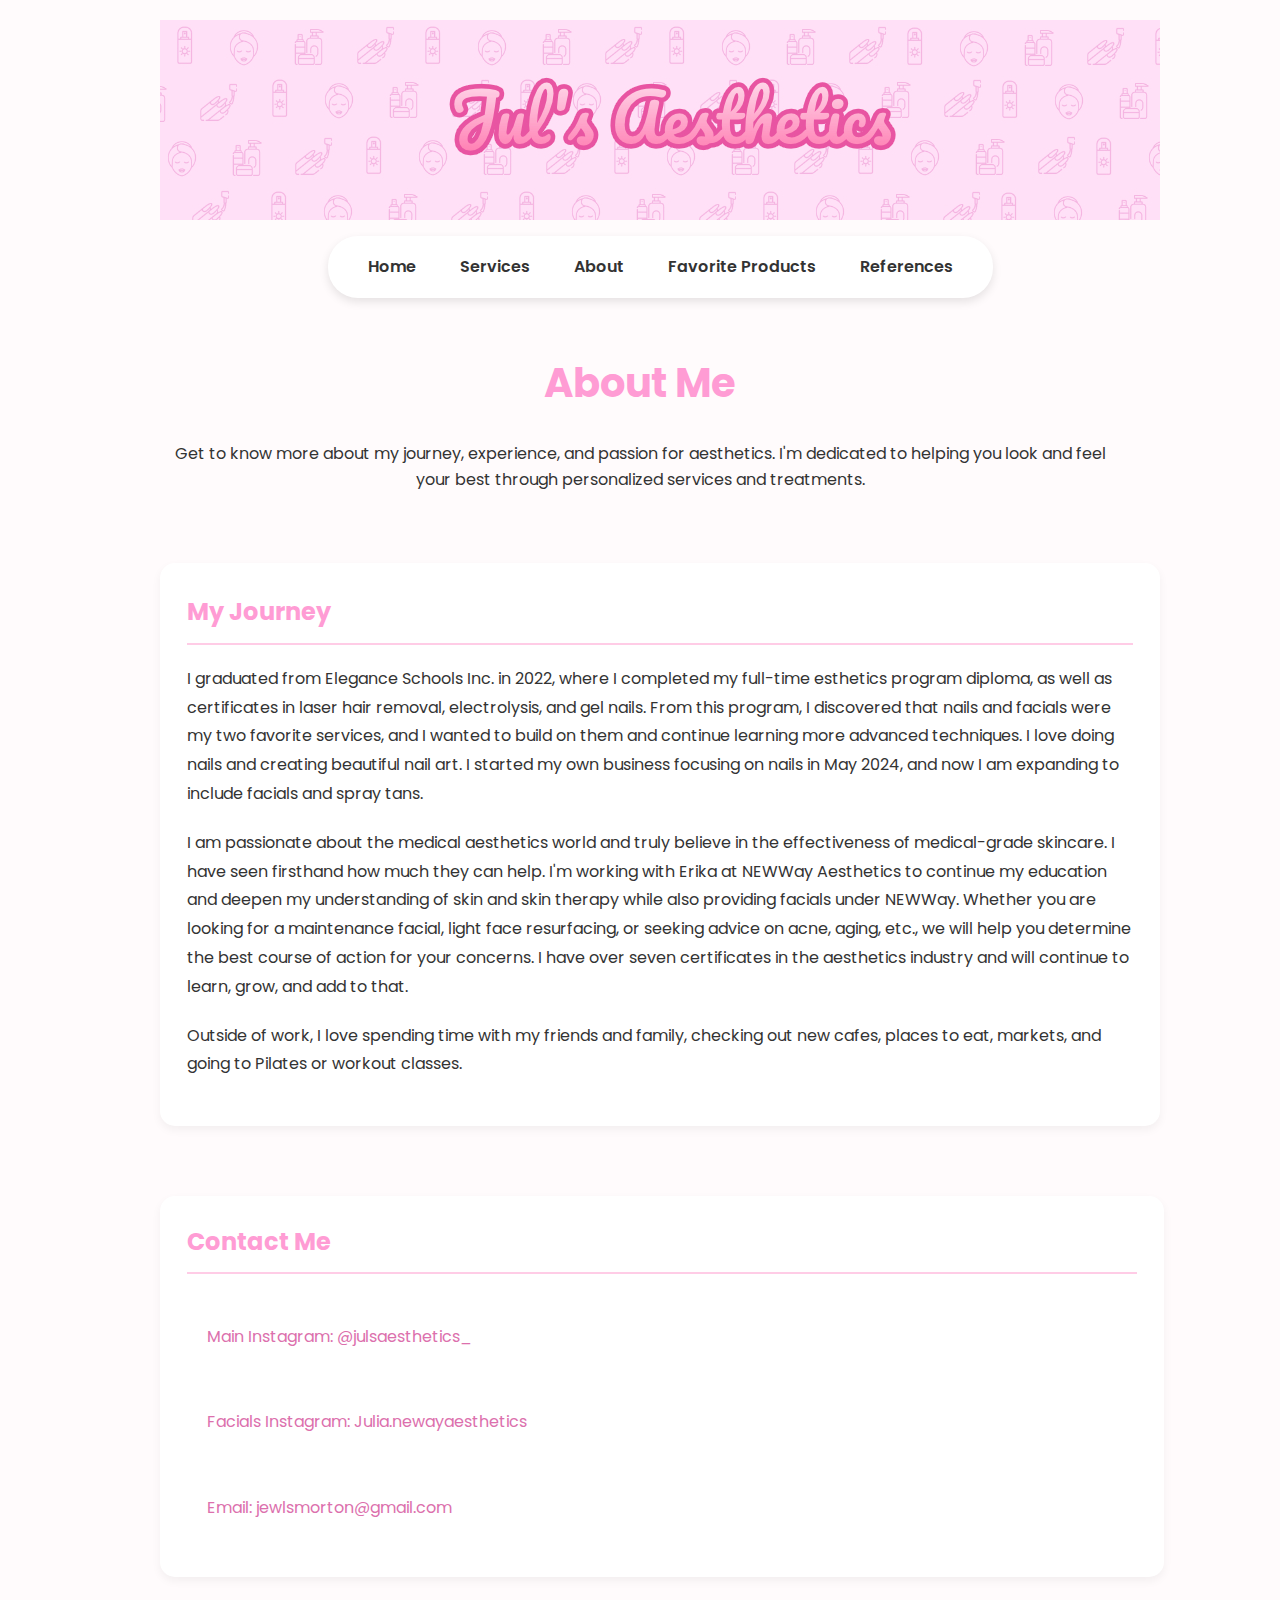
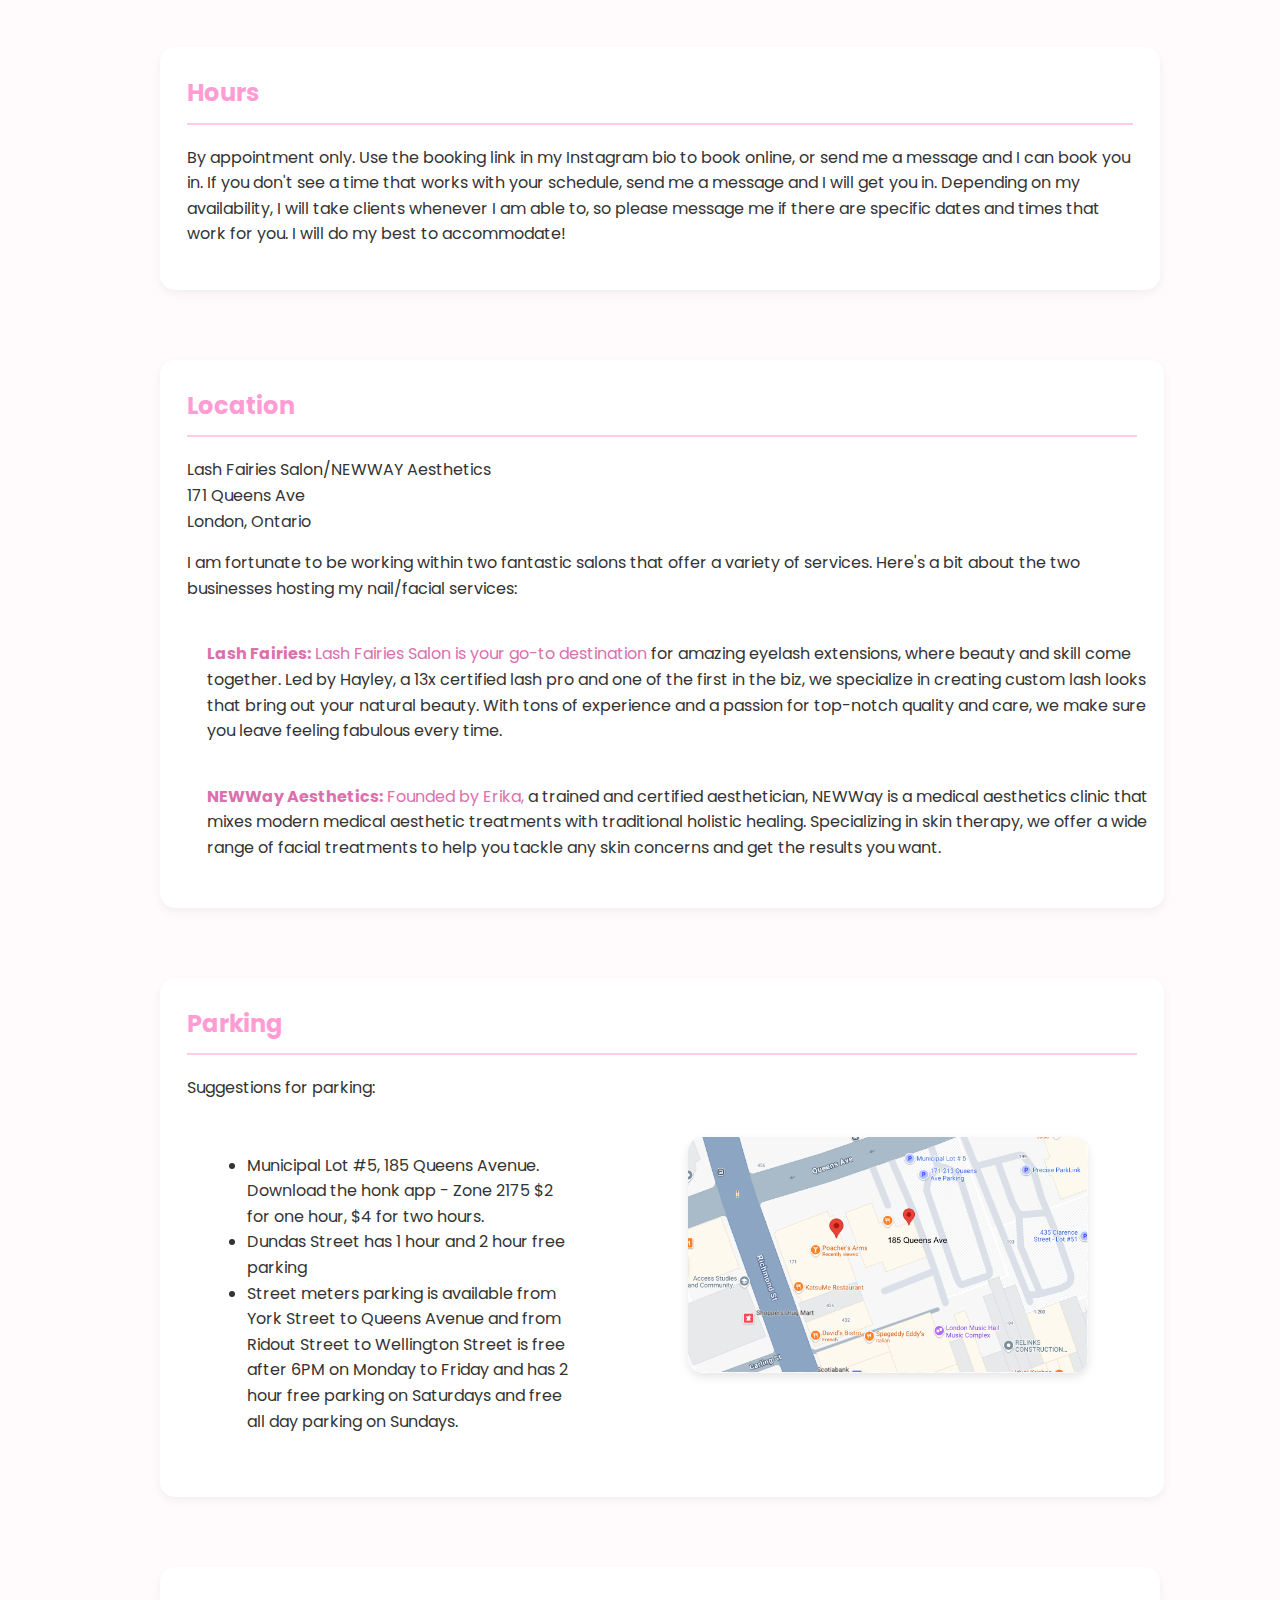
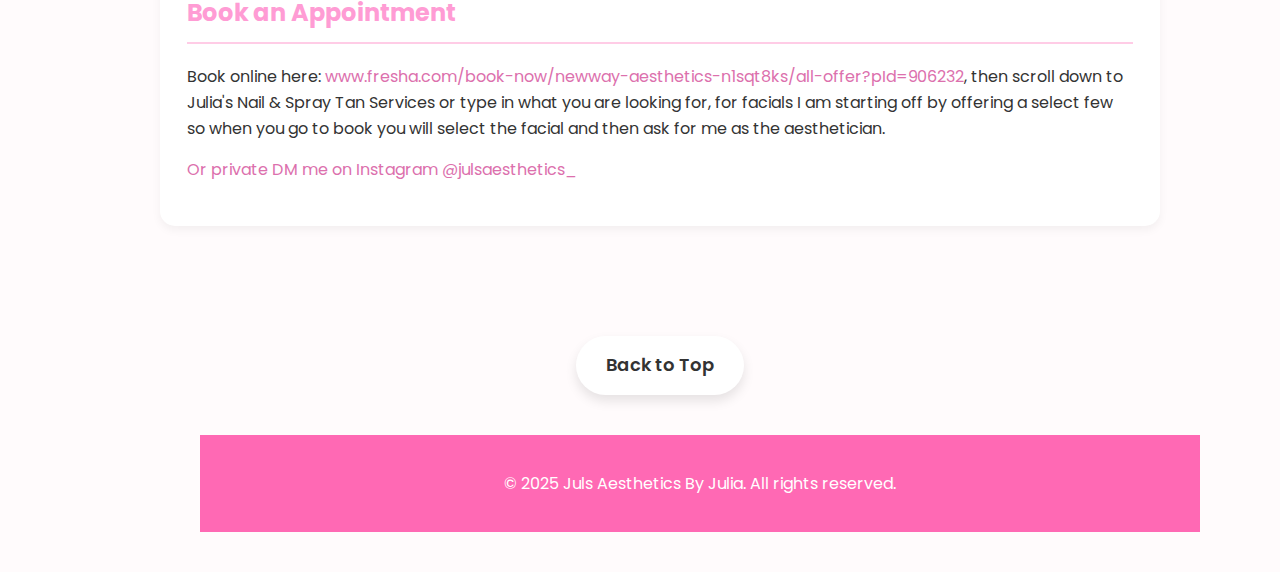
==== commit 801f9ed5: "finished fixing table sizes, adjusted footers, final commit" ====
--- a/about.html
+++ b/about.html
@@ -94,7 +94,7 @@
                 <header>
                     <table style="width: 1000px;">
                         <tr>
-                            <img src="images/Banner.jpg" alt="Juls Aesthetics Banner" title="Juls Aesthetics Banner" class="banner active hover">
+                        <img src="images/Banner.jpg" alt="Juls Aesthetics Banner" title="Juls Aesthetics Banner" class="banner active hover">
                             <td>
                                 <nav class="main-nav">
                                     <ul>
@@ -224,7 +224,7 @@
                                         </ul>
                                     </td>
                                     <td style="width: 40%; text-align: center;">
-                                        <img src="images/ParkingInformation.png" alt="Parking Map" class="parking-image hover" width="300">
+                                        <img src="images/ParkingInformation.png" alt="Parking Map" title="Parking Map" class="parking-image hover" width="400">
                                     </td>
                                 </tr>
                             </table>
@@ -256,17 +256,18 @@
                             <a href="#top" class="back-to-top">Back to Top</a>
                         </td>
                     </tr>
-                </table>
-            </td>
-        </tr>
-        
-        <tr>
-            <td colspan="2">
-                <footer>
-                    <p>&copy; 2025 Juls Aesthetics By Julia. All rights reserved.</p>
-                </footer>
-            </td>
-        </tr>
+
+                    <tr>
+                        <td colspan="2">
+                            <footer style="left: 20px; position: relative;">
+                                <p>&copy; 2025 Juls Aesthetics By Julia. All rights reserved.</p>
+                            </footer>
+                        </td>
+                    </tr>
+                </table>
+            </td>
+        </tr>
+        
     </table>
 </body>
 </html>--- a/styles.css
+++ b/styles.css
@@ -9,7 +9,7 @@
 
 table {
     width: 1000px !important;
-    max-width: 1200px;
+    max-width: 1000px;
     margin: 0 auto;
     border-collapse: collapse;
 }
@@ -22,8 +22,10 @@
     padding: 20px;
     vertical-align: top;
     width: 1000px !important;
-    max-width: 1000px !important;
-}
+    box-sizing: border-box;
+    max-width: 1000px !important; 
+}
+
 .td-contact {
     padding: 0px; 
     position: relative;
@@ -34,6 +36,7 @@
     display: inline-block;
     /* padding: 15px 0px;  */
     padding: 20px 0px;
+    text-indent: 30px;
 }
 
 
@@ -74,6 +77,13 @@
     color: #dc70ad;
 }
 
+footer {
+    background-color: #FF69B4;
+    color: white;
+    width: 100%; /* Ensures it spans the full width */
+    text-align: center;
+    padding: 20px 0;
+}
 
 .welcome-text {
     font-size: 2.5em;
@@ -82,8 +92,10 @@
 }
 
 .welcome-block {
-    padding-right: 130px;
-    width: 1000px !important;
+    padding-right: -71px;
+    width: 1000px !important;
+    position: relative;
+    top: -50px;
 }
 
 .mystoryheading { 
@@ -314,7 +326,7 @@
 /* Gallery styling */
 .gallery-container {
     width: 400px;
-    margin-left: 60px;
+    margin-left: 0px;
 }
 
 .gallery-main {
@@ -411,3 +423,14 @@
     max-width: 1000px;
 }
 
+
+.home-image {
+    width: 400px; /* Set width */
+    height: 400px; /* Set height to ensure it's a square */
+    object-fit: cover; /* Ensures the image fills the square while cropping excess */
+    border-radius: 15px; /* Adjust for rounded corners */
+    /* display: block; Ensures no extra spacing */
+    left: 50px;
+    top: 30px;
+    vertical-align: bottom;
+}
